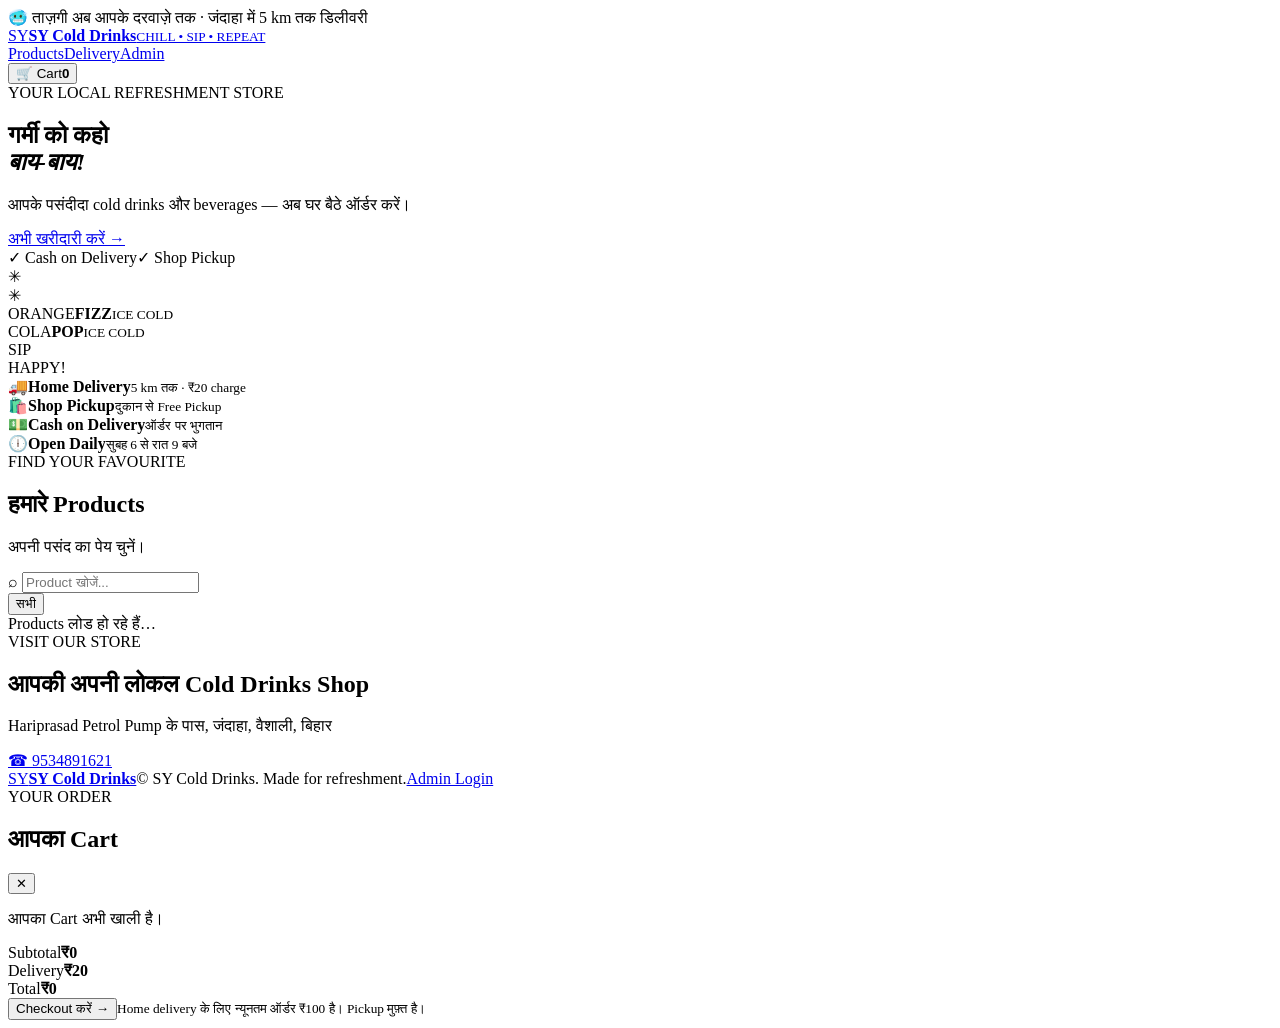
==== index.html @ c87bc07b "Create responsive SY Cold Drinks storefront" ====
<!doctype html>
<html lang="hi">
<head>
  <meta charset="utf-8">
  <meta name="viewport" content="width=device-width,initial-scale=1">
  <meta name="theme-color" content="#071a35">
  <meta name="description" content="SY Cold Drinks - ठंडे पेय अब आपके घर तक">
  <title>SY Cold Drinks | Cold Drinks & Beverages</title>
  <link rel="stylesheet" href="styles.css">
</head>
<body>
  <div class="topline">🥶 ताज़गी अब आपके दरवाज़े तक · जंदाहा में 5 km तक डिलीवरी</div>
  <header class="site-header">
    <a class="brand" href="./"><span class="brand-mark">SY</span><span><b id="storeName">SY Cold Drinks</b><small>CHILL • SIP • REPEAT</small></span></a>
    <nav><a href="#products">Products</a><a href="#delivery">Delivery</a><a href="admin.html">Admin</a></nav>
    <button class="cart-pill" id="openCart" aria-label="Open cart">🛒 <span>Cart</span><b id="cartCount">0</b></button>
  </header>
  <main>
    <section class="hero">
      <div class="hero-copy">
        <span class="eyebrow">YOUR LOCAL REFRESHMENT STORE</span>
        <h1>गर्मी को कहो<br><em>बाय-बाय!</em></h1>
        <p>आपके पसंदीदा cold drinks और beverages — अब घर बैठे ऑर्डर करें।</p>
        <a class="primary-btn" href="#products">अभी खरीदारी करें <span>→</span></a>
        <div class="hero-notes"><span>✓ Cash on Delivery</span><span>✓ Shop Pickup</span></div>
      </div>
      <div class="hero-art" aria-label="Cold drinks illustration">
        <div class="sun-orb"></div><div class="ice ice-one">✳</div><div class="ice ice-two">✳</div>
        <div class="can can-orange"><span>ORANGE</span><b>FIZZ</b><small>ICE COLD</small></div>
        <div class="can can-blue"><span>COLA</span><b>POP</b><small>ICE COLD</small></div>
        <div class="splash">SIP<br>HAPPY!</div>
      </div>
    </section>
    <section class="benefits" id="delivery">
      <div><span>🚚</span><b>Home Delivery</b><small>5 km तक · ₹20 charge</small></div>
      <div><span>🛍️</span><b>Shop Pickup</b><small>दुकान से Free Pickup</small></div>
      <div><span>💵</span><b>Cash on Delivery</b><small>ऑर्डर पर भुगतान</small></div>
      <div><span>🕕</span><b>Open Daily</b><small>सुबह 6 से रात 9 बजे</small></div>
    </section>
    <section class="catalog section-wrap" id="products">
      <div class="section-heading"><div><span class="eyebrow">FIND YOUR FAVOURITE</span><h2>हमारे Products</h2><p>अपनी पसंद का पेय चुनें।</p></div><label class="searchbox">⌕ <input id="searchInput" type="search" placeholder="Product खोजें..."></label></div>
      <div class="category-row" id="categories"><button class="category active" data-category="all">सभी</button></div>
      <div class="product-grid" id="productGrid"><div class="loading-card">Products लोड हो रहे हैं…</div></div>
    </section>
    <section class="address-strip"><div><span class="eyebrow">VISIT OUR STORE</span><h2>आपकी अपनी लोकल Cold Drinks Shop</h2><p id="storeAddress">Hariprasad Petrol Pump के पास, जंदाहा, वैशाली, बिहार</p></div><a class="outline-btn" id="callStore" href="tel:9534891621">☎ 9534891621</a></section>
  </main>
  <footer><a class="brand footer-brand" href="./"><span class="brand-mark">SY</span><b>SY Cold Drinks</b></a><span>© <span id="year"></span> SY Cold Drinks. Made for refreshment.</span><a href="admin.html">Admin Login</a></footer>
  <div class="drawer-backdrop" id="drawerBackdrop"></div>
  <aside class="cart-drawer" id="cartDrawer" aria-label="Shopping cart">
    <div class="drawer-head"><div><span class="eyebrow">YOUR ORDER</span><h2>आपका Cart</h2></div><button class="icon-btn" id="closeCart" aria-label="Close">✕</button></div>
    <div class="cart-items" id="cartItems"><p class="empty-cart">आपका Cart अभी खाली है।</p></div>
    <div class="cart-summary"><div><span>Subtotal</span><b id="cartSubtotal">₹0</b></div><div><span>Delivery</span><b id="cartDelivery">₹20</b></div><div class="total-line"><span>Total</span><b id="cartTotal">₹0</b></div><button class="primary-btn full-btn" id="checkoutBtn">Checkout करें →</button><small>Home delivery के लिए न्यूनतम ऑर्डर ₹100 है। Pickup मुफ़्त है।</small></div>
  </aside>
  <dialog id="checkoutDialog" class="checkout-dialog">
    <form id="checkoutForm">
      <div class="drawer-head"><div><span class="eyebrow">ALMOST THERE</span><h2>Checkout</h2></div><button type="button" class="icon-btn" id="closeCheckout">✕</button></div>
      <label>आपका नाम<input name="name" required maxlength="80" placeholder="पूरा नाम"></label>
      <label>मोबाइल नंबर<input name="phone" required inputmode="numeric" pattern="[6-9][0-9]{9}" placeholder="10 अंकों का मोबाइल नंबर"></label>
      <label>Order Type<select name="order_type" id="orderType"><option value="delivery">Home Delivery</option><option value="pickup">Shop Pickup (Free)</option></select></label>
      <label id="addressField">पूरा पता<textarea name="address" rows="2" placeholder="गाँव, मोहल्ला, घर का पता"></textarea></label>
      <label>Landmark (वैकल्पिक)<input name="landmark" placeholder="नज़दीकी पहचान"></label>
      <label>Notes (वैकल्पिक)<textarea name="notes" rows="2" placeholder="कोई निर्देश"></textarea></label>
      <div class="payment-note">भुगतान: <b>Cash on Delivery / Pickup पर Cash</b></div>
      <button class="primary-btn full-btn" type="submit">ऑर्डर भेजें →</button>
      <p class="form-message" id="checkoutMessage" role="status"></p>
    </form>
  </dialog>
  <script src="app.js"></script>
</body>
</html>
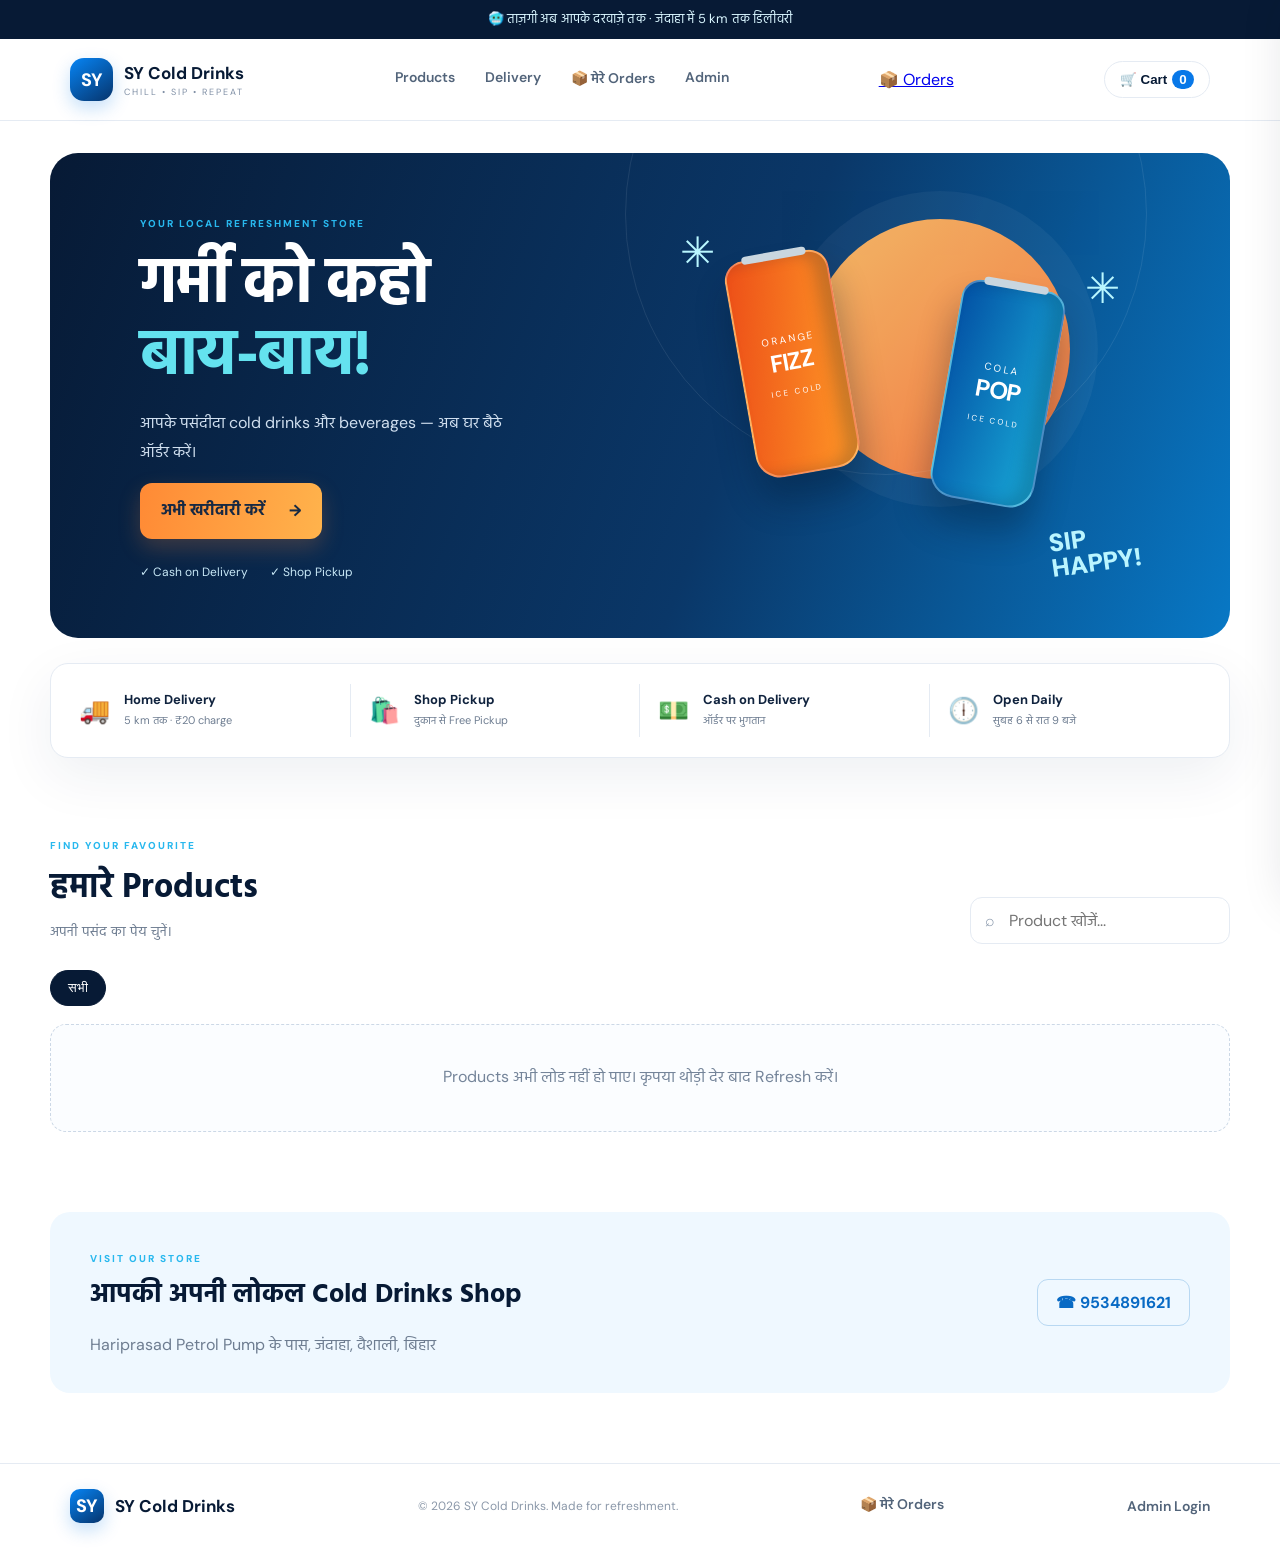
==== commit 4258b399: "Add customer order history link" ====
--- a/index.html
+++ b/index.html
@@ -1,70 +1,72 @@
-<!doctype html>
-<html lang="hi">
-<head>
-  <meta charset="utf-8">
-  <meta name="viewport" content="width=device-width,initial-scale=1">
-  <meta name="theme-color" content="#071a35">
-  <meta name="description" content="SY Cold Drinks - ठंडे पेय अब आपके घर तक">
-  <title>SY Cold Drinks | Cold Drinks & Beverages</title>
-  <link rel="stylesheet" href="styles.css">
-</head>
-<body>
-  <div class="topline">🥶 ताज़गी अब आपके दरवाज़े तक · जंदाहा में 5 km तक डिलीवरी</div>
-  <header class="site-header">
-    <a class="brand" href="./"><span class="brand-mark">SY</span><span><b id="storeName">SY Cold Drinks</b><small>CHILL • SIP • REPEAT</small></span></a>
-    <nav><a href="#products">Products</a><a href="#delivery">Delivery</a><a href="admin.html">Admin</a></nav>
-    <button class="cart-pill" id="openCart" aria-label="Open cart">🛒 <span>Cart</span><b id="cartCount">0</b></button>
-  </header>
-  <main>
-    <section class="hero">
-      <div class="hero-copy">
-        <span class="eyebrow">YOUR LOCAL REFRESHMENT STORE</span>
-        <h1>गर्मी को कहो<br><em>बाय-बाय!</em></h1>
-        <p>आपके पसंदीदा cold drinks और beverages — अब घर बैठे ऑर्डर करें।</p>
-        <a class="primary-btn" href="#products">अभी खरीदारी करें <span>→</span></a>
-        <div class="hero-notes"><span>✓ Cash on Delivery</span><span>✓ Shop Pickup</span></div>
-      </div>
-      <div class="hero-art" aria-label="Cold drinks illustration">
-        <div class="sun-orb"></div><div class="ice ice-one">✳</div><div class="ice ice-two">✳</div>
-        <div class="can can-orange"><span>ORANGE</span><b>FIZZ</b><small>ICE COLD</small></div>
-        <div class="can can-blue"><span>COLA</span><b>POP</b><small>ICE COLD</small></div>
-        <div class="splash">SIP<br>HAPPY!</div>
-      </div>
-    </section>
-    <section class="benefits" id="delivery">
-      <div><span>🚚</span><b>Home Delivery</b><small>5 km तक · ₹20 charge</small></div>
-      <div><span>🛍️</span><b>Shop Pickup</b><small>दुकान से Free Pickup</small></div>
-      <div><span>💵</span><b>Cash on Delivery</b><small>ऑर्डर पर भुगतान</small></div>
-      <div><span>🕕</span><b>Open Daily</b><small>सुबह 6 से रात 9 बजे</small></div>
-    </section>
-    <section class="catalog section-wrap" id="products">
-      <div class="section-heading"><div><span class="eyebrow">FIND YOUR FAVOURITE</span><h2>हमारे Products</h2><p>अपनी पसंद का पेय चुनें।</p></div><label class="searchbox">⌕ <input id="searchInput" type="search" placeholder="Product खोजें..."></label></div>
-      <div class="category-row" id="categories"><button class="category active" data-category="all">सभी</button></div>
-      <div class="product-grid" id="productGrid"><div class="loading-card">Products लोड हो रहे हैं…</div></div>
-    </section>
-    <section class="address-strip"><div><span class="eyebrow">VISIT OUR STORE</span><h2>आपकी अपनी लोकल Cold Drinks Shop</h2><p id="storeAddress">Hariprasad Petrol Pump के पास, जंदाहा, वैशाली, बिहार</p></div><a class="outline-btn" id="callStore" href="tel:9534891621">☎ 9534891621</a></section>
-  </main>
-  <footer><a class="brand footer-brand" href="./"><span class="brand-mark">SY</span><b>SY Cold Drinks</b></a><span>© <span id="year"></span> SY Cold Drinks. Made for refreshment.</span><a href="admin.html">Admin Login</a></footer>
-  <div class="drawer-backdrop" id="drawerBackdrop"></div>
-  <aside class="cart-drawer" id="cartDrawer" aria-label="Shopping cart">
-    <div class="drawer-head"><div><span class="eyebrow">YOUR ORDER</span><h2>आपका Cart</h2></div><button class="icon-btn" id="closeCart" aria-label="Close">✕</button></div>
-    <div class="cart-items" id="cartItems"><p class="empty-cart">आपका Cart अभी खाली है।</p></div>
-    <div class="cart-summary"><div><span>Subtotal</span><b id="cartSubtotal">₹0</b></div><div><span>Delivery</span><b id="cartDelivery">₹20</b></div><div class="total-line"><span>Total</span><b id="cartTotal">₹0</b></div><button class="primary-btn full-btn" id="checkoutBtn">Checkout करें →</button><small>Home delivery के लिए न्यूनतम ऑर्डर ₹100 है। Pickup मुफ़्त है।</small></div>
-  </aside>
-  <dialog id="checkoutDialog" class="checkout-dialog">
-    <form id="checkoutForm">
-      <div class="drawer-head"><div><span class="eyebrow">ALMOST THERE</span><h2>Checkout</h2></div><button type="button" class="icon-btn" id="closeCheckout">✕</button></div>
-      <label>आपका नाम<input name="name" required maxlength="80" placeholder="पूरा नाम"></label>
-      <label>मोबाइल नंबर<input name="phone" required inputmode="numeric" pattern="[6-9][0-9]{9}" placeholder="10 अंकों का मोबाइल नंबर"></label>
-      <label>Order Type<select name="order_type" id="orderType"><option value="delivery">Home Delivery</option><option value="pickup">Shop Pickup (Free)</option></select></label>
-      <label id="addressField">पूरा पता<textarea name="address" rows="2" placeholder="गाँव, मोहल्ला, घर का पता"></textarea></label>
-      <label>Landmark (वैकल्पिक)<input name="landmark" placeholder="नज़दीकी पहचान"></label>
-      <label>Notes (वैकल्पिक)<textarea name="notes" rows="2" placeholder="कोई निर्देश"></textarea></label>
-      <div class="payment-note">भुगतान: <b>Cash on Delivery / Pickup पर Cash</b></div>
-      <button class="primary-btn full-btn" type="submit">ऑर्डर भेजें →</button>
-      <p class="form-message" id="checkoutMessage" role="status"></p>
-    </form>
-  </dialog>
-  <script src="app.js"></script>
-</body>
-</html>+<!doctype html>
+<html lang="hi">
+<head>
+  <meta charset="utf-8">
+  <meta name="viewport" content="width=device-width,initial-scale=1">
+  <meta name="theme-color" content="#071a35">
+  <meta name="description" content="SY Cold Drinks - ठंडे पेय अब आपके घर तक">
+  <title>SY Cold Drinks | Cold Drinks & Beverages</title>
+  <link rel="stylesheet" href="styles.css">
+</head>
+<body>
+  <div class="topline">🥶 ताज़गी अब आपके दरवाज़े तक · जंदाहा में 5 km तक डिलीवरी</div>
+  <header class="site-header">
+    <a class="brand" href="./"><span class="brand-mark">SY</span><span><b id="storeName">SY Cold Drinks</b><small>CHILL • SIP • REPEAT</small></span></a>
+    <nav><a href="#products">Products</a><a href="#delivery">Delivery</a><a href="orders.html">📦 मेरे Orders</a><a href="admin.html">Admin</a></nav>
+    <a class="orders-link" href="orders.html">📦 Orders</a>
+    <button class="cart-pill" id="openCart" aria-label="Open cart">🛒 <span>Cart</span><b id="cartCount">0</b></button>
+  </header>
+  <main>
+    <section class="hero">
+      <div class="hero-copy">
+        <span class="eyebrow">YOUR LOCAL REFRESHMENT STORE</span>
+        <h1>गर्मी को कहो<br><em>बाय-बाय!</em></h1>
+        <p>आपके पसंदीदा cold drinks और beverages — अब घर बैठे ऑर्डर करें।</p>
+        <a class="primary-btn" href="#products">अभी खरीदारी करें <span>→</span></a>
+        <div class="hero-notes"><span>✓ Cash on Delivery</span><span>✓ Shop Pickup</span></div>
+      </div>
+      <div class="hero-art" aria-label="Cold drinks illustration">
+        <div class="sun-orb"></div><div class="ice ice-one">✳</div><div class="ice ice-two">✳</div>
+        <div class="can can-orange"><span>ORANGE</span><b>FIZZ</b><small>ICE COLD</small></div>
+        <div class="can can-blue"><span>COLA</span><b>POP</b><small>ICE COLD</small></div>
+        <div class="splash">SIP<br>HAPPY!</div>
+      </div>
+    </section>
+    <section class="benefits" id="delivery">
+      <div><span>🚚</span><b>Home Delivery</b><small>5 km तक · ₹20 charge</small></div>
+      <div><span>🛍️</span><b>Shop Pickup</b><small>दुकान से Free Pickup</small></div>
+      <div><span>💵</span><b>Cash on Delivery</b><small>ऑर्डर पर भुगतान</small></div>
+      <div><span>🕕</span><b>Open Daily</b><small>सुबह 6 से रात 9 बजे</small></div>
+    </section>
+    <section class="catalog section-wrap" id="products">
+      <div class="section-heading"><div><span class="eyebrow">FIND YOUR FAVOURITE</span><h2>हमारे Products</h2><p>अपनी पसंद का पेय चुनें।</p></div><label class="searchbox">⌕ <input id="searchInput" type="search" placeholder="Product खोजें..."></label></div>
+      <div class="category-row" id="categories"><button class="category active" data-category="all">सभी</button></div>
+      <div class="product-grid" id="productGrid"><div class="loading-card">Products लोड हो रहे हैं…</div></div>
+    </section>
+    <section class="address-strip"><div><span class="eyebrow">VISIT OUR STORE</span><h2>आपकी अपनी लोकल Cold Drinks Shop</h2><p id="storeAddress">Hariprasad Petrol Pump के पास, जंदाहा, वैशाली, बिहार</p></div><a class="outline-btn" id="callStore" href="tel:9534891621">☎ 9534891621</a></section>
+  </main>
+  <footer><a class="brand footer-brand" href="./"><span class="brand-mark">SY</span><b>SY Cold Drinks</b></a><span>© <span id="year"></span> SY Cold Drinks. Made for refreshment.</span><a href="orders.html">📦 मेरे Orders</a><a href="admin.html">Admin Login</a></footer>
+  <div class="drawer-backdrop" id="drawerBackdrop"></div>
+  <aside class="cart-drawer" id="cartDrawer" aria-label="Shopping cart">
+    <div class="drawer-head"><div><span class="eyebrow">YOUR ORDER</span><h2>आपका Cart</h2></div><button class="icon-btn" id="closeCart" aria-label="Close">✕</button></div>
+    <div class="cart-items" id="cartItems"><p class="empty-cart">आपका Cart अभी खाली है।</p></div>
+    <div class="cart-summary"><div><span>Subtotal</span><b id="cartSubtotal">₹0</b></div><div><span>Delivery</span><b id="cartDelivery">₹20</b></div><div class="total-line"><span>Total</span><b id="cartTotal">₹0</b></div><button class="primary-btn full-btn" id="checkoutBtn">Checkout करें →</button><small>Home delivery के लिए न्यूनतम ऑर्डर ₹100 है। Pickup मुफ़्त है।</small></div>
+  </aside>
+  <dialog id="checkoutDialog" class="checkout-dialog">
+    <form id="checkoutForm">
+      <div class="drawer-head"><div><span class="eyebrow">ALMOST THERE</span><h2>Checkout</h2></div><button type="button" class="icon-btn" id="closeCheckout">✕</button></div>
+      <label>आपका नाम<input name="name" required maxlength="80" placeholder="पूरा नाम"></label>
+      <label>मोबाइल नंबर<input name="phone" required inputmode="numeric" pattern="[6-9][0-9]{9}" placeholder="10 अंकों का मोबाइल नंबर"></label>
+      <label>Order Type<select name="order_type" id="orderType"><option value="delivery">Home Delivery</option><option value="pickup">Shop Pickup (Free)</option></select></label>
+      <label id="addressField">पूरा पता<textarea name="address" rows="2" placeholder="गाँव, मोहल्ला, घर का पता"></textarea></label>
+      <label>Landmark (वैकल्पिक)<input name="landmark" placeholder="नज़दीकी पहचान"></label>
+      <label>Notes (वैकल्पिक)<textarea name="notes" rows="2" placeholder="कोई निर्देश"></textarea></label>
+      <div class="payment-note">भुगतान: <b>Cash on Delivery / Pickup पर Cash</b></div>
+      <button class="primary-btn full-btn" type="submit">ऑर्डर भेजें →</button>
+      <p class="form-message" id="checkoutMessage" role="status"></p>
+    </form>
+  </dialog>
+  <script src="app.js"></script>
+</body>
+</html>
+
--- a/styles.css
+++ b/styles.css
@@ -0,0 +1,3 @@
+@import url('https://fonts.googleapis.com/css2?family=DM+Sans:wght@400;500;600;700;800&family=Hind:wght@400;500;600;700&display=swap');
+:root{--navy:#071a35;--blue:#0878e8;--cyan:#55d5e8;--orange:#ff8a35;--ink:#10233e;--muted:#6e7d91;--paper:#f5f8fc;--line:#e5ebf3;--white:#fff;--shadow:0 18px 55px #0b2a5012}
+*{box-sizing:border-box}html{scroll-behavior:smooth}body{margin:0;background:#fff;color:var(--ink);font-family:'DM Sans','Hind',sans-serif}.topline{background:var(--navy);color:#d9f6ff;text-align:center;padding:9px 15px;font-size:13px;letter-spacing:.2px}.site-header{height:82px;display:flex;align-items:center;justify-content:space-between;padding:0 max(calc((100% - 1180px)/2),5.5%);border-bottom:1px solid var(--line);gap:24px}.brand{display:flex;align-items:center;gap:11px;color:var(--navy);text-decoration:none}.brand-mark{height:43px;width:43px;border-radius:14px;background:linear-gradient(145deg,#0785f5,#06346c);color:white;display:grid;place-items:center;font-weight:800;font-size:18px;box-shadow:0 7px 18px #0878e83d}.brand b{display:block;font-size:17px}.brand small{display:block;color:#8090a6;font-size:9px;letter-spacing:2px;margin-top:2px}.site-header nav{display:flex;gap:30px}.site-header nav a,footer>a{color:#52647a;text-decoration:none;font-size:14px;font-weight:600}.site-header nav a:hover,footer a:hover{color:var(--blue)}button,a{ -webkit-tap-highlight-color:transparent}.cart-pill{border:1px solid var(--line);background:#fff;border-radius:30px;padding:10px 15px;font-weight:700;color:var(--navy);cursor:pointer}.cart-pill b{background:var(--blue);color:#fff;border-radius:20px;padding:2px 7px;margin-left:5px}.hero{max-width:1180px;margin:32px auto 25px;min-height:405px;border-radius:28px;background:linear-gradient(110deg,#071a35 0%,#0a3768 58%,#0878c5 100%);color:#fff;display:grid;grid-template-columns:1fr 1fr;overflow:hidden;position:relative;padding:58px 7%}.hero:after{content:"";position:absolute;width:520px;height:520px;border:1px solid #ffffff16;border-radius:50%;right:7%;top:-200px}.hero-copy{position:relative;z-index:2}.eyebrow{font-size:10px;font-weight:800;letter-spacing:2px;color:#28b8ee}.hero h1{font-family:'Hind',sans-serif;font-size:clamp(42px,5vw,66px);line-height:1.12;margin:18px 0 12px;letter-spacing:-1.5px}.hero h1 em{font-style:normal;color:#64e2ef}.hero-copy p{color:#d0dfef;font-size:16px;max-width:390px;line-height:1.8}.primary-btn{display:inline-flex;align-items:center;justify-content:center;gap:24px;border:0;border-radius:12px;background:linear-gradient(100deg,#ff8a35,#ffb34c);color:#172943;font-weight:800;text-decoration:none;padding:15px 21px;cursor:pointer;box-shadow:0 9px 22px #ff8a3538}.primary-btn:hover{filter:brightness(1.04);transform:translateY(-1px)}.hero-notes{display:flex;gap:22px;margin-top:25px;color:#c9e9f7;font-size:12px}.hero-art{position:relative;min-height:280px;display:flex;align-items:center;justify-content:center}.sun-orb{position:absolute;width:260px;height:260px;border-radius:50%;background:linear-gradient(140deg,#ffbe66,#ff783d);opacity:.95;right:14%;top:8px;box-shadow:0 0 0 28px #ffffff0c}.can{position:absolute;width:105px;height:220px;border-radius:20px 20px 25px 25px;box-shadow:inset -12px 0 15px #00152b35,0 25px 35px #00152b55;display:flex;flex-direction:column;align-items:center;justify-content:center;color:#fff;border:2px solid #ffffff45;transform:rotate(-10deg);z-index:2}.can:before{content:"";position:absolute;top:-6px;width:65px;height:8px;background:#c9d6df;border-radius:6px}.can span{font-size:10px;letter-spacing:2px}.can b{font-size:24px;letter-spacing:-1px}.can small{font-size:8px;letter-spacing:2px;margin-top:10px}.can-orange{background:linear-gradient(100deg,#ed4f18,#ff9a27);left:20%;top:43px}.can-blue{background:linear-gradient(100deg,#0352a5,#18a9d7);right:18%;top:73px;transform:rotate(10deg)}.splash{position:absolute;right:0;bottom:5px;font-weight:900;font-size:25px;line-height:1;color:#baf5ff;transform:rotate(-8deg);z-index:3}.ice{position:absolute;color:#b9f7ff;font-size:42px;z-index:3}.ice-one{left:8%;top:14px}.ice-two{right:4%;top:50px}.benefits{max-width:1180px;margin:0 auto 75px;display:grid;grid-template-columns:repeat(4,1fr);border:1px solid var(--line);border-radius:18px;box-shadow:var(--shadow);background:#fff;padding:20px 10px}.benefits>div{display:grid;grid-template-columns:45px 1fr;grid-template-rows:auto auto;align-items:center;padding:7px 18px;border-right:1px solid var(--line)}.benefits>div:last-child{border:0}.benefits span{grid-row:1/3;font-size:25px}.benefits b{font-size:13px}.benefits small{font-size:11px;color:var(--muted);margin-top:4px}.section-wrap{max-width:1180px;margin:0 auto 80px}.section-heading{display:flex;align-items:end;justify-content:space-between;margin-bottom:24px}.section-heading h2,.address-strip h2{font-family:'Hind',sans-serif;font-size:34px;margin:7px 0 0;color:var(--navy)}.section-heading p{margin:5px 0 0;color:var(--muted);font-size:14px}.searchbox{border:1px solid var(--line);border-radius:12px;padding:11px 14px;color:#8796aa;min-width:260px}.searchbox input{border:0;outline:0;font:inherit;margin-left:8px;width:82%}.category-row{display:flex;gap:9px;overflow:auto;padding:2px 0 18px}.category{white-space:nowrap;border:1px solid var(--line);background:#fff;border-radius:30px;padding:9px 17px;color:#5e6e82;cursor:pointer}.category.active{background:var(--navy);border-color:var(--navy);color:#fff}.product-grid{display:grid;grid-template-columns:repeat(4,1fr);gap:18px}.product-card{border:1px solid var(--line);border-radius:17px;overflow:hidden;background:#fff;transition:.2s;box-shadow:0 4px 18px #0b2a5008}.product-card:hover{transform:translateY(-4px);box-shadow:var(--shadow)}.product-image{height:190px;background:linear-gradient(145deg,#e8f7ff,#f7f9fc);display:grid;place-items:center;position:relative}.product-image img{width:100%;height:100%;object-fit:contain;padding:15px}.product-placeholder{font-size:58px;filter:drop-shadow(0 12px 9px #18375a20)}.product-info{padding:15px}.product-info h3{font-size:15px;margin:0 0 5px}.product-info p{font-size:12px;color:var(--muted);margin:0 0 13px}.price-line{display:flex;align-items:center;gap:8px;margin-bottom:13px}.price-line b{font-size:18px;color:var(--navy)}.price-line del{font-size:12px;color:#9ba7b6}.add-btn{width:100%;border:0;border-radius:9px;padding:11px;background:#eaf5ff;color:#0874d9;font-weight:800;cursor:pointer}.add-btn:hover{background:#d8edff}.loading-card,.empty-products{grid-column:1/-1;padding:40px;text-align:center;border:1px dashed #ccd8e6;border-radius:16px;color:#75859a;background:#fbfdff}.address-strip{max-width:1180px;margin:0 auto 70px;padding:34px 40px;border-radius:20px;background:#eff8ff;display:flex;justify-content:space-between;align-items:center}.address-strip h2{font-size:27px}.address-strip p{color:var(--muted);margin-bottom:0}.outline-btn{border:1px solid #b8d8f2;border-radius:11px;padding:12px 18px;color:#086ac4;text-decoration:none;font-weight:700;white-space:nowrap}footer{border-top:1px solid var(--line);padding:25px max(calc((100% - 1180px)/2),5.5%);display:flex;align-items:center;justify-content:space-between;color:#8b98a9;font-size:12px}.footer-brand .brand-mark{width:34px;height:34px;border-radius:10px}.drawer-backdrop{position:fixed;inset:0;background:#06172b80;z-index:20;opacity:0;visibility:hidden;transition:.2s}.drawer-backdrop.open{opacity:1;visibility:visible}.cart-drawer{position:fixed;z-index:21;right:0;top:0;height:100dvh;width:min(430px,100%);background:#fff;transform:translateX(105%);transition:.25s;display:flex;flex-direction:column;padding:25px;box-shadow:-15px 0 45px #06172b20}.cart-drawer.open{transform:translateX(0)}.drawer-head{display:flex;align-items:center;justify-content:space-between;border-bottom:1px solid var(--line);padding-bottom:16px}.drawer-head h2{margin:4px 0 0;font-size:25px}.icon-btn{border:1px solid var(--line);background:#fff;border-radius:50%;width:38px;height:38px;cursor:pointer}.cart-items{flex:1;overflow:auto;padding:15px 0}.empty-cart{text-align:center;color:var(--muted);padding:45px 0}.cart-item{display:grid;grid-template-columns:1fr auto;gap:10px;padding:13px 0;border-bottom:1px solid var(--line)}.cart-item b{font-size:14px}.cart-item small{display:block;color:var(--muted);margin-top:5px}.qty-control{display:flex;align-items:center;gap:10px}.qty-control button{border:1px solid var(--line);background:#f6f9fc;border-radius:7px;width:27px;height:27px;cursor:pointer}.cart-summary{border-top:1px solid var(--line);padding-top:17px}.cart-summary>div{display:flex;justify-content:space-between;margin:9px 0;color:#65758a;font-size:14px}.cart-summary .total-line{font-size:18px;color:var(--navy);font-weight:800;border-top:1px dashed var(--line);padding-top:13px}.full-btn{width:100%;margin-top:13px}.cart-summary>small{display:block;color:#8794a5;font-size:11px;line-height:1.6;margin-top:12px}.checkout-dialog{border:0;border-radius:18px;width:min(500px,calc(100% - 24px));padding:24px;box-shadow:0 25px 80px #06172b45}.checkout-dialog::backdrop{background:#06172b88}.checkout-dialog form>label{display:block;font-size:13px;font-weight:700;margin:14px 0;color:#34465d}.checkout-dialog input,.checkout-dialog textarea,.checkout-dialog select{display:block;width:100%;margin-top:6px;border:1px solid #dce5ef;border-radius:9px;padding:11px;font:inherit;font-weight:400;outline-color:#1687ed}.payment-note{padding:12px;background:#f0f8ff;border-radius:9px;font-size:13px}.form-message{font-size:13px;color:#b64b27}.admin-body{background:var(--paper);min-height:100vh}.admin-wrap{max-width:1100px;margin:55px auto;padding:0 20px}.admin-card{max-width:440px;margin:80px auto;background:white;border:1px solid var(--line);border-radius:18px;padding:30px;box-shadow:var(--shadow)}.admin-card h1{margin:0 0 8px}.admin-card p{color:var(--muted);font-size:14px}.admin-card label,.admin-toolbar label{display:block;font-size:13px;font-weight:700;margin:15px 0}.admin-card input,.admin-toolbar input,.admin-toolbar select{width:100%;padding:11px;border:1px solid var(--line);border-radius:9px;margin-top:6px;font:inherit}.admin-panel{background:#fff;border:1px solid var(--line);border-radius:17px;padding:24px;margin:20px 0}.admin-toolbar{display:grid;grid-template-columns:repeat(4,1fr);gap:12px}.admin-toolbar button{align-self:end}.admin-table{width:100%;border-collapse:collapse;font-size:13px}.admin-table th,.admin-table td{text-align:left;padding:12px;border-bottom:1px solid var(--line)}.admin-table button{margin-right:5px;border:1px solid var(--line);background:white;border-radius:7px;padding:6px 9px;cursor:pointer}.danger{color:#c0392b}.admin-top{display:flex;justify-content:space-between;align-items:center}.hidden{display:none!important}@media(max-width:900px){.hero,.benefits,.section-wrap,.address-strip{margin-left:20px;margin-right:20px}.hero{padding:42px 5%;grid-template-columns:1fr 1fr}.benefits{grid-template-columns:repeat(2,1fr)}.benefits>div:nth-child(2){border-right:0}.benefits>div:nth-child(-n+2){border-bottom:1px solid var(--line)}.product-grid{grid-template-columns:repeat(3,1fr)}}@media(max-width:620px){.topline{font-size:11px}.site-header{height:68px;padding:0 16px}.site-header nav{display:none}.brand b{font-size:15px}.hero{margin:16px 12px 22px;display:block;padding:32px 25px 15px;min-height:570px}.hero h1{font-size:49px}.hero-art{height:260px;margin-top:8px}.can-orange{left:22%;top:18px}.can-blue{right:20%;top:44px}.sun-orb{right:18%;top:0;width:220px;height:220px}.benefits{margin:0 12px 55px;padding:10px 3px}.benefits>div{padding:12px 8px;grid-template-columns:34px 1fr}.benefits b{font-size:11px}.benefits small{font-size:10px}.benefits span{font-size:20px}.section-wrap{margin:0 14px 55px}.section-heading{display:block}.searchbox{display:block;margin-top:18px}.product-grid{grid-template-columns:repeat(2,minmax(0,1fr));gap:10px}.product-image{height:145px}.product-placeholder{font-size:45px}.product-info{padding:11px}.product-info h3{font-size:13px}.price-line b{font-size:16px}.address-strip{margin:0 12px 45px;padding:24px;display:block}.address-strip h2{font-size:23px}.outline-btn{display:inline-block;margin-top:18px}footer{padding:22px 15px;gap:10px;flex-wrap:wrap}footer>span{order:3;width:100%}.admin-toolbar{grid-template-columns:1fr 1fr}.admin-table{display:block;overflow:auto}}
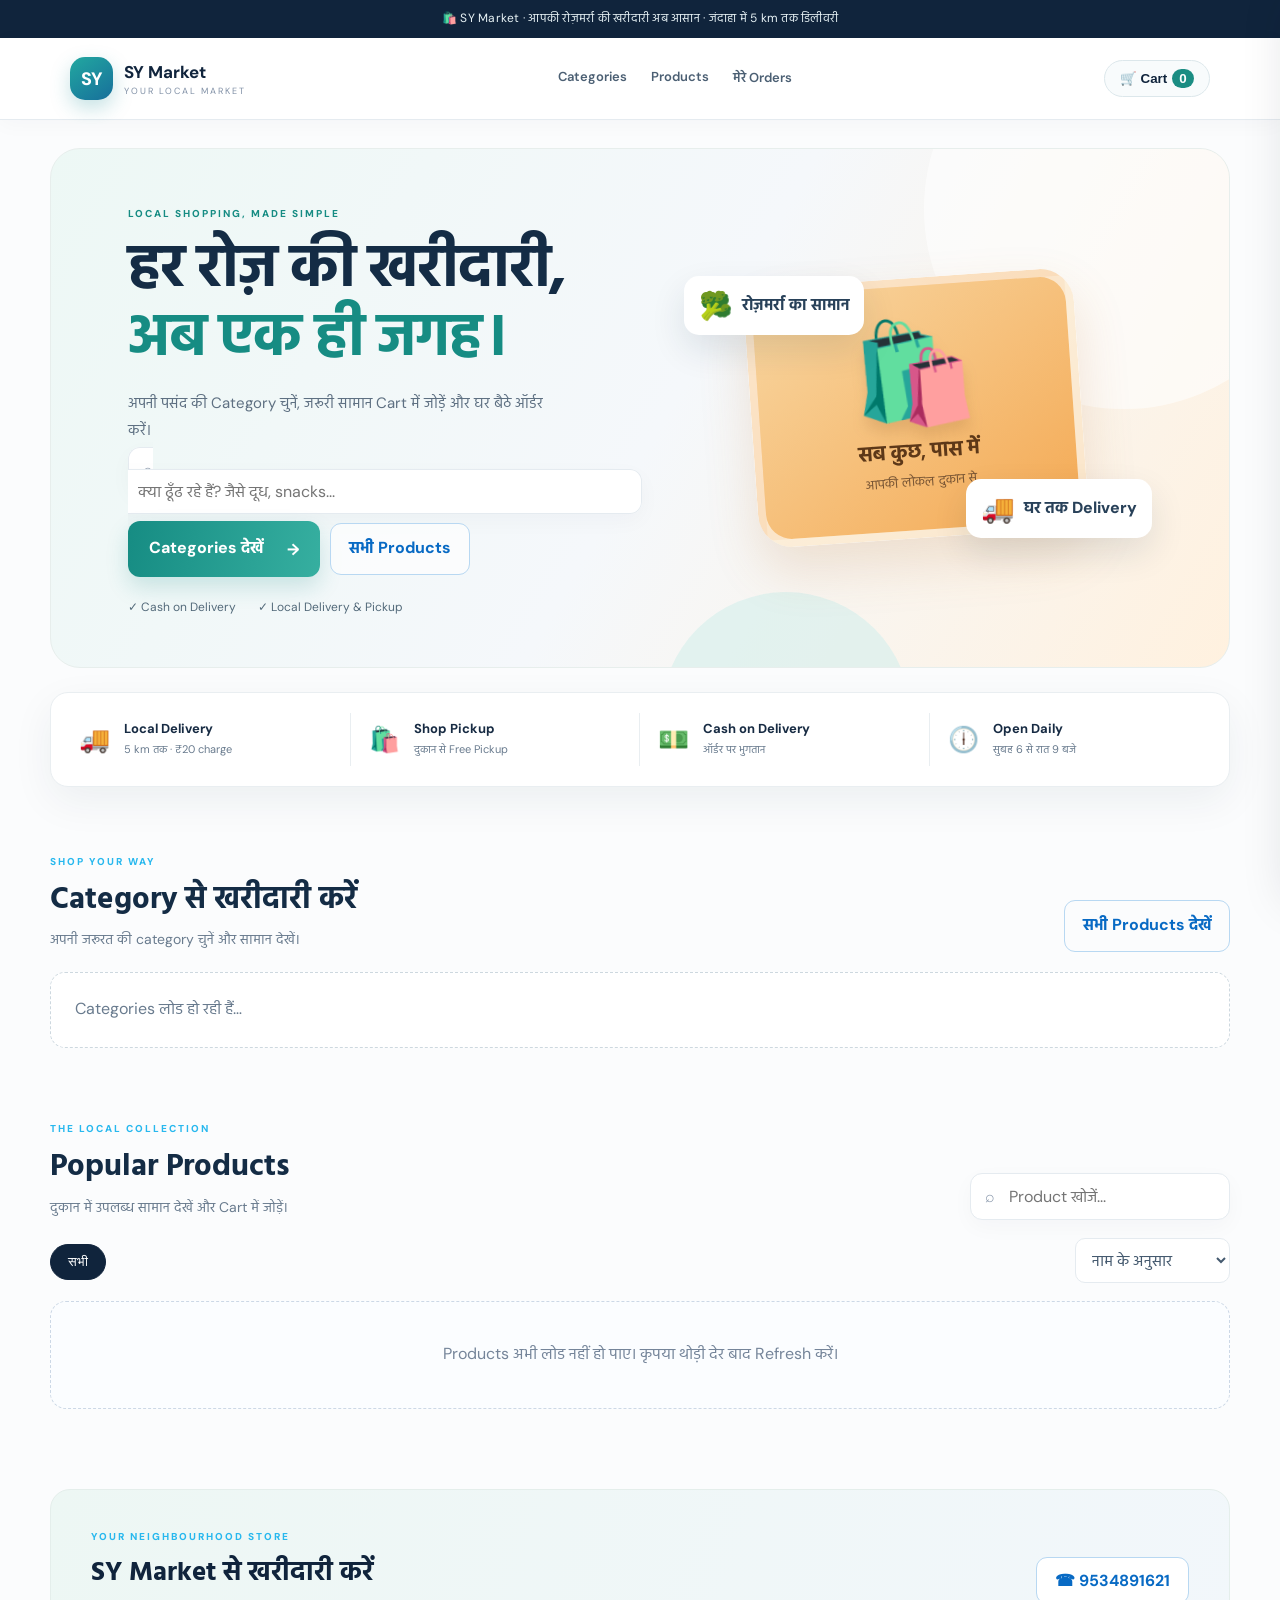
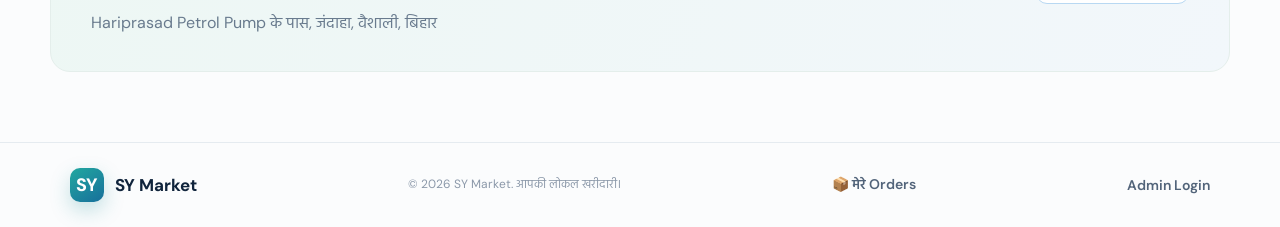
==== commit b3974ade: "Rebrand storefront as SY Market" ====
--- a/index.html
+++ b/index.html
@@ -4,48 +4,52 @@
   <meta charset="utf-8">
   <meta name="viewport" content="width=device-width,initial-scale=1">
   <meta name="theme-color" content="#071a35">
-  <meta name="description" content="SY Cold Drinks - ठंडे पेय अब आपके घर तक">
-  <title>SY Cold Drinks | Cold Drinks & Beverages</title>
+  <meta name="description" content="SY Market - रोज़मर्रा की खरीदारी, अब आपके घर तक">
+  <title>SY Market | Online Shopping</title>
   <link rel="stylesheet" href="styles.css">
 </head>
 <body>
-  <div class="topline">🥶 ताज़गी अब आपके दरवाज़े तक · जंदाहा में 5 km तक डिलीवरी</div>
+  <div class="topline">🛍️ SY Market · आपकी रोज़मर्रा की खरीदारी अब आसान · जंदाहा में 5 km तक डिलीवरी</div>
   <header class="site-header">
-    <a class="brand" href="./"><span class="brand-mark">SY</span><span><b id="storeName">SY Cold Drinks</b><small>CHILL • SIP • REPEAT</small></span></a>
-    <nav><a href="#products">Products</a><a href="#delivery">Delivery</a><a href="orders.html">📦 मेरे Orders</a><a href="admin.html">Admin</a></nav>
+    <a class="brand" href="./"><span class="brand-mark">SY</span><span><b id="storeName">SY Market</b><small>YOUR LOCAL MARKET</small></span></a>
+    <nav><a href="#browse-categories">Categories</a><a href="#products">Products</a><a href="orders.html">मेरे Orders</a></nav>
     <a class="orders-link" href="orders.html">📦 Orders</a>
     <button class="cart-pill" id="openCart" aria-label="Open cart">🛒 <span>Cart</span><b id="cartCount">0</b></button>
   </header>
   <main>
-    <section class="hero">
+    <section class="market-hero">
       <div class="hero-copy">
-        <span class="eyebrow">YOUR LOCAL REFRESHMENT STORE</span>
-        <h1>गर्मी को कहो<br><em>बाय-बाय!</em></h1>
-        <p>आपके पसंदीदा cold drinks और beverages — अब घर बैठे ऑर्डर करें।</p>
-        <a class="primary-btn" href="#products">अभी खरीदारी करें <span>→</span></a>
-        <div class="hero-notes"><span>✓ Cash on Delivery</span><span>✓ Shop Pickup</span></div>
+        <span class="eyebrow">LOCAL SHOPPING, MADE SIMPLE</span>
+        <h1>हर रोज़ की खरीदारी,<br><em>अब एक ही जगह।</em></h1>
+        <p>अपनी पसंद की Category चुनें, जरूरी सामान Cart में जोड़ें और घर बैठे ऑर्डर करें।</p>
+        <label class="searchbox hero-search">⌕ <input id="heroSearchInput" type="search" placeholder="क्या ढूँढ रहे हैं? जैसे दूध, snacks..."></label>
+        <div class="hero-actions"><a class="primary-btn" href="#browse-categories">Categories देखें <span>→</span></a><a class="outline-btn" href="#products">सभी Products</a></div>
+        <div class="hero-notes"><span>✓ Cash on Delivery</span><span>✓ Local Delivery & Pickup</span></div>
       </div>
-      <div class="hero-art" aria-label="Cold drinks illustration">
-        <div class="sun-orb"></div><div class="ice ice-one">✳</div><div class="ice ice-two">✳</div>
-        <div class="can can-orange"><span>ORANGE</span><b>FIZZ</b><small>ICE COLD</small></div>
-        <div class="can can-blue"><span>COLA</span><b>POP</b><small>ICE COLD</small></div>
-        <div class="splash">SIP<br>HAPPY!</div>
+      <div class="market-visual" aria-label="SY Market everyday shopping">
+        <div class="market-visual-main"><span class="market-visual-bag">🛍️</span><strong>सब कुछ, पास में</strong><small>आपकी लोकल दुकान से</small></div>
+        <div class="market-float market-float-one"><span>🥦</span> रोज़मर्रा का सामान</div>
+        <div class="market-float market-float-two"><span>🚚</span> घर तक Delivery</div>
       </div>
     </section>
     <section class="benefits" id="delivery">
-      <div><span>🚚</span><b>Home Delivery</b><small>5 km तक · ₹20 charge</small></div>
+      <div><span>🚚</span><b>Local Delivery</b><small>5 km तक · ₹20 charge</small></div>
       <div><span>🛍️</span><b>Shop Pickup</b><small>दुकान से Free Pickup</small></div>
       <div><span>💵</span><b>Cash on Delivery</b><small>ऑर्डर पर भुगतान</small></div>
       <div><span>🕕</span><b>Open Daily</b><small>सुबह 6 से रात 9 बजे</small></div>
     </section>
+    <section class="category-showcase section-wrap" id="browse-categories">
+      <div class="category-heading"><div><span class="eyebrow">SHOP YOUR WAY</span><h2>Category से खरीदारी करें</h2><p>अपनी जरूरत की category चुनें और सामान देखें।</p></div><a class="outline-btn" href="#products">सभी Products देखें</a></div>
+      <div class="category-cards" id="categoryCards"><div class="category-empty">Categories लोड हो रही हैं…</div></div>
+    </section>
     <section class="catalog section-wrap" id="products">
-      <div class="section-heading"><div><span class="eyebrow">FIND YOUR FAVOURITE</span><h2>हमारे Products</h2><p>अपनी पसंद का पेय चुनें।</p></div><label class="searchbox">⌕ <input id="searchInput" type="search" placeholder="Product खोजें..."></label></div>
-      <div class="category-row" id="categories"><button class="category active" data-category="all">सभी</button></div>
+      <div class="section-heading"><div><span class="eyebrow">THE LOCAL COLLECTION</span><h2>Popular Products</h2><p>दुकान में उपलब्ध सामान देखें और Cart में जोड़ें।</p></div><label class="searchbox">⌕ <input id="searchInput" type="search" placeholder="Product खोजें..."></label></div>
+      <div class="catalog-tools"><div class="category-row" id="categories"><button class="category active" data-category="all">सभी</button></div><select class="sort-select" id="sortProducts" aria-label="Products sort करें"><option value="name">नाम के अनुसार</option><option value="price-low">कम कीमत पहले</option><option value="price-high">ज्यादा कीमत पहले</option></select></div>
       <div class="product-grid" id="productGrid"><div class="loading-card">Products लोड हो रहे हैं…</div></div>
     </section>
-    <section class="address-strip"><div><span class="eyebrow">VISIT OUR STORE</span><h2>आपकी अपनी लोकल Cold Drinks Shop</h2><p id="storeAddress">Hariprasad Petrol Pump के पास, जंदाहा, वैशाली, बिहार</p></div><a class="outline-btn" id="callStore" href="tel:9534891621">☎ 9534891621</a></section>
+    <section class="address-strip"><div><span class="eyebrow">YOUR NEIGHBOURHOOD STORE</span><h2>SY Market से खरीदारी करें</h2><p id="storeAddress">Hariprasad Petrol Pump के पास, जंदाहा, वैशाली, बिहार</p></div><a class="outline-btn" id="callStore" href="tel:9534891621">☎ 9534891621</a></section>
   </main>
-  <footer><a class="brand footer-brand" href="./"><span class="brand-mark">SY</span><b>SY Cold Drinks</b></a><span>© <span id="year"></span> SY Cold Drinks. Made for refreshment.</span><a href="orders.html">📦 मेरे Orders</a><a href="admin.html">Admin Login</a></footer>
+  <footer><a class="brand footer-brand" href="./"><span class="brand-mark">SY</span><b>SY Market</b></a><span>© <span id="year"></span> SY Market. आपकी लोकल खरीदारी।</span><a href="orders.html">📦 मेरे Orders</a><a href="admin.html">Admin Login</a></footer>
   <div class="drawer-backdrop" id="drawerBackdrop"></div>
   <aside class="cart-drawer" id="cartDrawer" aria-label="Shopping cart">
     <div class="drawer-head"><div><span class="eyebrow">YOUR ORDER</span><h2>आपका Cart</h2></div><button class="icon-btn" id="closeCart" aria-label="Close">✕</button></div>
--- a/styles.css
+++ b/styles.css
@@ -1,3 +1,85 @@
 @import url('https://fonts.googleapis.com/css2?family=DM+Sans:wght@400;500;600;700;800&family=Hind:wght@400;500;600;700&display=swap');
 :root{--navy:#071a35;--blue:#0878e8;--cyan:#55d5e8;--orange:#ff8a35;--ink:#10233e;--muted:#6e7d91;--paper:#f5f8fc;--line:#e5ebf3;--white:#fff;--shadow:0 18px 55px #0b2a5012}
-*{box-sizing:border-box}html{scroll-behavior:smooth}body{margin:0;background:#fff;color:var(--ink);font-family:'DM Sans','Hind',sans-serif}.topline{background:var(--navy);color:#d9f6ff;text-align:center;padding:9px 15px;font-size:13px;letter-spacing:.2px}.site-header{height:82px;display:flex;align-items:center;justify-content:space-between;padding:0 max(calc((100% - 1180px)/2),5.5%);border-bottom:1px solid var(--line);gap:24px}.brand{display:flex;align-items:center;gap:11px;color:var(--navy);text-decoration:none}.brand-mark{height:43px;width:43px;border-radius:14px;background:linear-gradient(145deg,#0785f5,#06346c);color:white;display:grid;place-items:center;font-weight:800;font-size:18px;box-shadow:0 7px 18px #0878e83d}.brand b{display:block;font-size:17px}.brand small{display:block;color:#8090a6;font-size:9px;letter-spacing:2px;margin-top:2px}.site-header nav{display:flex;gap:30px}.site-header nav a,footer>a{color:#52647a;text-decoration:none;font-size:14px;font-weight:600}.site-header nav a:hover,footer a:hover{color:var(--blue)}button,a{ -webkit-tap-highlight-color:transparent}.cart-pill{border:1px solid var(--line);background:#fff;border-radius:30px;padding:10px 15px;font-weight:700;color:var(--navy);cursor:pointer}.cart-pill b{background:var(--blue);color:#fff;border-radius:20px;padding:2px 7px;margin-left:5px}.hero{max-width:1180px;margin:32px auto 25px;min-height:405px;border-radius:28px;background:linear-gradient(110deg,#071a35 0%,#0a3768 58%,#0878c5 100%);color:#fff;display:grid;grid-template-columns:1fr 1fr;overflow:hidden;position:relative;padding:58px 7%}.hero:after{content:"";position:absolute;width:520px;height:520px;border:1px solid #ffffff16;border-radius:50%;right:7%;top:-200px}.hero-copy{position:relative;z-index:2}.eyebrow{font-size:10px;font-weight:800;letter-spacing:2px;color:#28b8ee}.hero h1{font-family:'Hind',sans-serif;font-size:clamp(42px,5vw,66px);line-height:1.12;margin:18px 0 12px;letter-spacing:-1.5px}.hero h1 em{font-style:normal;color:#64e2ef}.hero-copy p{color:#d0dfef;font-size:16px;max-width:390px;line-height:1.8}.primary-btn{display:inline-flex;align-items:center;justify-content:center;gap:24px;border:0;border-radius:12px;background:linear-gradient(100deg,#ff8a35,#ffb34c);color:#172943;font-weight:800;text-decoration:none;padding:15px 21px;cursor:pointer;box-shadow:0 9px 22px #ff8a3538}.primary-btn:hover{filter:brightness(1.04);transform:translateY(-1px)}.hero-notes{display:flex;gap:22px;margin-top:25px;color:#c9e9f7;font-size:12px}.hero-art{position:relative;min-height:280px;display:flex;align-items:center;justify-content:center}.sun-orb{position:absolute;width:260px;height:260px;border-radius:50%;background:linear-gradient(140deg,#ffbe66,#ff783d);opacity:.95;right:14%;top:8px;box-shadow:0 0 0 28px #ffffff0c}.can{position:absolute;width:105px;height:220px;border-radius:20px 20px 25px 25px;box-shadow:inset -12px 0 15px #00152b35,0 25px 35px #00152b55;display:flex;flex-direction:column;align-items:center;justify-content:center;color:#fff;border:2px solid #ffffff45;transform:rotate(-10deg);z-index:2}.can:before{content:"";position:absolute;top:-6px;width:65px;height:8px;background:#c9d6df;border-radius:6px}.can span{font-size:10px;letter-spacing:2px}.can b{font-size:24px;letter-spacing:-1px}.can small{font-size:8px;letter-spacing:2px;margin-top:10px}.can-orange{background:linear-gradient(100deg,#ed4f18,#ff9a27);left:20%;top:43px}.can-blue{background:linear-gradient(100deg,#0352a5,#18a9d7);right:18%;top:73px;transform:rotate(10deg)}.splash{position:absolute;right:0;bottom:5px;font-weight:900;font-size:25px;line-height:1;color:#baf5ff;transform:rotate(-8deg);z-index:3}.ice{position:absolute;color:#b9f7ff;font-size:42px;z-index:3}.ice-one{left:8%;top:14px}.ice-two{right:4%;top:50px}.benefits{max-width:1180px;margin:0 auto 75px;display:grid;grid-template-columns:repeat(4,1fr);border:1px solid var(--line);border-radius:18px;box-shadow:var(--shadow);background:#fff;padding:20px 10px}.benefits>div{display:grid;grid-template-columns:45px 1fr;grid-template-rows:auto auto;align-items:center;padding:7px 18px;border-right:1px solid var(--line)}.benefits>div:last-child{border:0}.benefits span{grid-row:1/3;font-size:25px}.benefits b{font-size:13px}.benefits small{font-size:11px;color:var(--muted);margin-top:4px}.section-wrap{max-width:1180px;margin:0 auto 80px}.section-heading{display:flex;align-items:end;justify-content:space-between;margin-bottom:24px}.section-heading h2,.address-strip h2{font-family:'Hind',sans-serif;font-size:34px;margin:7px 0 0;color:var(--navy)}.section-heading p{margin:5px 0 0;color:var(--muted);font-size:14px}.searchbox{border:1px solid var(--line);border-radius:12px;padding:11px 14px;color:#8796aa;min-width:260px}.searchbox input{border:0;outline:0;font:inherit;margin-left:8px;width:82%}.category-row{display:flex;gap:9px;overflow:auto;padding:2px 0 18px}.category{white-space:nowrap;border:1px solid var(--line);background:#fff;border-radius:30px;padding:9px 17px;color:#5e6e82;cursor:pointer}.category.active{background:var(--navy);border-color:var(--navy);color:#fff}.product-grid{display:grid;grid-template-columns:repeat(4,1fr);gap:18px}.product-card{border:1px solid var(--line);border-radius:17px;overflow:hidden;background:#fff;transition:.2s;box-shadow:0 4px 18px #0b2a5008}.product-card:hover{transform:translateY(-4px);box-shadow:var(--shadow)}.product-image{height:190px;background:linear-gradient(145deg,#e8f7ff,#f7f9fc);display:grid;place-items:center;position:relative}.product-image img{width:100%;height:100%;object-fit:contain;padding:15px}.product-placeholder{font-size:58px;filter:drop-shadow(0 12px 9px #18375a20)}.product-info{padding:15px}.product-info h3{font-size:15px;margin:0 0 5px}.product-info p{font-size:12px;color:var(--muted);margin:0 0 13px}.price-line{display:flex;align-items:center;gap:8px;margin-bottom:13px}.price-line b{font-size:18px;color:var(--navy)}.price-line del{font-size:12px;color:#9ba7b6}.add-btn{width:100%;border:0;border-radius:9px;padding:11px;background:#eaf5ff;color:#0874d9;font-weight:800;cursor:pointer}.add-btn:hover{background:#d8edff}.loading-card,.empty-products{grid-column:1/-1;padding:40px;text-align:center;border:1px dashed #ccd8e6;border-radius:16px;color:#75859a;background:#fbfdff}.address-strip{max-width:1180px;margin:0 auto 70px;padding:34px 40px;border-radius:20px;background:#eff8ff;display:flex;justify-content:space-between;align-items:center}.address-strip h2{font-size:27px}.address-strip p{color:var(--muted);margin-bottom:0}.outline-btn{border:1px solid #b8d8f2;border-radius:11px;padding:12px 18px;color:#086ac4;text-decoration:none;font-weight:700;white-space:nowrap}footer{border-top:1px solid var(--line);padding:25px max(calc((100% - 1180px)/2),5.5%);display:flex;align-items:center;justify-content:space-between;color:#8b98a9;font-size:12px}.footer-brand .brand-mark{width:34px;height:34px;border-radius:10px}.drawer-backdrop{position:fixed;inset:0;background:#06172b80;z-index:20;opacity:0;visibility:hidden;transition:.2s}.drawer-backdrop.open{opacity:1;visibility:visible}.cart-drawer{position:fixed;z-index:21;right:0;top:0;height:100dvh;width:min(430px,100%);background:#fff;transform:translateX(105%);transition:.25s;display:flex;flex-direction:column;padding:25px;box-shadow:-15px 0 45px #06172b20}.cart-drawer.open{transform:translateX(0)}.drawer-head{display:flex;align-items:center;justify-content:space-between;border-bottom:1px solid var(--line);padding-bottom:16px}.drawer-head h2{margin:4px 0 0;font-size:25px}.icon-btn{border:1px solid var(--line);background:#fff;border-radius:50%;width:38px;height:38px;cursor:pointer}.cart-items{flex:1;overflow:auto;padding:15px 0}.empty-cart{text-align:center;color:var(--muted);padding:45px 0}.cart-item{display:grid;grid-template-columns:1fr auto;gap:10px;padding:13px 0;border-bottom:1px solid var(--line)}.cart-item b{font-size:14px}.cart-item small{display:block;color:var(--muted);margin-top:5px}.qty-control{display:flex;align-items:center;gap:10px}.qty-control button{border:1px solid var(--line);background:#f6f9fc;border-radius:7px;width:27px;height:27px;cursor:pointer}.cart-summary{border-top:1px solid var(--line);padding-top:17px}.cart-summary>div{display:flex;justify-content:space-between;margin:9px 0;color:#65758a;font-size:14px}.cart-summary .total-line{font-size:18px;color:var(--navy);font-weight:800;border-top:1px dashed var(--line);padding-top:13px}.full-btn{width:100%;margin-top:13px}.cart-summary>small{display:block;color:#8794a5;font-size:11px;line-height:1.6;margin-top:12px}.checkout-dialog{border:0;border-radius:18px;width:min(500px,calc(100% - 24px));padding:24px;box-shadow:0 25px 80px #06172b45}.checkout-dialog::backdrop{background:#06172b88}.checkout-dialog form>label{display:block;font-size:13px;font-weight:700;margin:14px 0;color:#34465d}.checkout-dialog input,.checkout-dialog textarea,.checkout-dialog select{display:block;width:100%;margin-top:6px;border:1px solid #dce5ef;border-radius:9px;padding:11px;font:inherit;font-weight:400;outline-color:#1687ed}.payment-note{padding:12px;background:#f0f8ff;border-radius:9px;font-size:13px}.form-message{font-size:13px;color:#b64b27}.admin-body{background:var(--paper);min-height:100vh}.admin-wrap{max-width:1100px;margin:55px auto;padding:0 20px}.admin-card{max-width:440px;margin:80px auto;background:white;border:1px solid var(--line);border-radius:18px;padding:30px;box-shadow:var(--shadow)}.admin-card h1{margin:0 0 8px}.admin-card p{color:var(--muted);font-size:14px}.admin-card label,.admin-toolbar label{display:block;font-size:13px;font-weight:700;margin:15px 0}.admin-card input,.admin-toolbar input,.admin-toolbar select{width:100%;padding:11px;border:1px solid var(--line);border-radius:9px;margin-top:6px;font:inherit}.admin-panel{background:#fff;border:1px solid var(--line);border-radius:17px;padding:24px;margin:20px 0}.admin-toolbar{display:grid;grid-template-columns:repeat(4,1fr);gap:12px}.admin-toolbar button{align-self:end}.admin-table{width:100%;border-collapse:collapse;font-size:13px}.admin-table th,.admin-table td{text-align:left;padding:12px;border-bottom:1px solid var(--line)}.admin-table button{margin-right:5px;border:1px solid var(--line);background:white;border-radius:7px;padding:6px 9px;cursor:pointer}.danger{color:#c0392b}.admin-top{display:flex;justify-content:space-between;align-items:center}.hidden{display:none!important}@media(max-width:900px){.hero,.benefits,.section-wrap,.address-strip{margin-left:20px;margin-right:20px}.hero{padding:42px 5%;grid-template-columns:1fr 1fr}.benefits{grid-template-columns:repeat(2,1fr)}.benefits>div:nth-child(2){border-right:0}.benefits>div:nth-child(-n+2){border-bottom:1px solid var(--line)}.product-grid{grid-template-columns:repeat(3,1fr)}}@media(max-width:620px){.topline{font-size:11px}.site-header{height:68px;padding:0 16px}.site-header nav{display:none}.brand b{font-size:15px}.hero{margin:16px 12px 22px;display:block;padding:32px 25px 15px;min-height:570px}.hero h1{font-size:49px}.hero-art{height:260px;margin-top:8px}.can-orange{left:22%;top:18px}.can-blue{right:20%;top:44px}.sun-orb{right:18%;top:0;width:220px;height:220px}.benefits{margin:0 12px 55px;padding:10px 3px}.benefits>div{padding:12px 8px;grid-template-columns:34px 1fr}.benefits b{font-size:11px}.benefits small{font-size:10px}.benefits span{font-size:20px}.section-wrap{margin:0 14px 55px}.section-heading{display:block}.searchbox{display:block;margin-top:18px}.product-grid{grid-template-columns:repeat(2,minmax(0,1fr));gap:10px}.product-image{height:145px}.product-placeholder{font-size:45px}.product-info{padding:11px}.product-info h3{font-size:13px}.price-line b{font-size:16px}.address-strip{margin:0 12px 45px;padding:24px;display:block}.address-strip h2{font-size:23px}.outline-btn{display:inline-block;margin-top:18px}footer{padding:22px 15px;gap:10px;flex-wrap:wrap}footer>span{order:3;width:100%}.admin-toolbar{grid-template-columns:1fr 1fr}.admin-table{display:block;overflow:auto}}+*{box-sizing:border-box}html{scroll-behavior:smooth}body{margin:0;background:#fff;color:var(--ink);font-family:'DM Sans','Hind',sans-serif}.topline{background:var(--navy);color:#d9f6ff;text-align:center;padding:9px 15px;font-size:13px;letter-spacing:.2px}.site-header{height:82px;display:flex;align-items:center;justify-content:space-between;padding:0 max(calc((100% - 1180px)/2),5.5%);border-bottom:1px solid var(--line);gap:24px}.brand{display:flex;align-items:center;gap:11px;color:var(--navy);text-decoration:none}.brand-mark{height:43px;width:43px;border-radius:14px;background:linear-gradient(145deg,#0785f5,#06346c);color:white;display:grid;place-items:center;font-weight:800;font-size:18px;box-shadow:0 7px 18px #0878e83d}.brand b{display:block;font-size:17px}.brand small{display:block;color:#8090a6;font-size:9px;letter-spacing:2px;margin-top:2px}.site-header nav{display:flex;gap:30px}.site-header nav a,footer>a{color:#52647a;text-decoration:none;font-size:14px;font-weight:600}.site-header nav a:hover,footer a:hover{color:var(--blue)}button,a{ -webkit-tap-highlight-color:transparent}.cart-pill{border:1px solid var(--line);background:#fff;border-radius:30px;padding:10px 15px;font-weight:700;color:var(--navy);cursor:pointer}.cart-pill b{background:var(--blue);color:#fff;border-radius:20px;padding:2px 7px;margin-left:5px}.hero{max-width:1180px;margin:32px auto 25px;min-height:405px;border-radius:28px;background:linear-gradient(110deg,#071a35 0%,#0a3768 58%,#0878c5 100%);color:#fff;display:grid;grid-template-columns:1fr 1fr;overflow:hidden;position:relative;padding:58px 7%}.hero:after{content:"";position:absolute;width:520px;height:520px;border:1px solid #ffffff16;border-radius:50%;right:7%;top:-200px}.hero-copy{position:relative;z-index:2}.eyebrow{font-size:10px;font-weight:800;letter-spacing:2px;color:#28b8ee}.hero h1{font-family:'Hind',sans-serif;font-size:clamp(42px,5vw,66px);line-height:1.12;margin:18px 0 12px;letter-spacing:-1.5px}.hero h1 em{font-style:normal;color:#64e2ef}.hero-copy p{color:#d0dfef;font-size:16px;max-width:390px;line-height:1.8}.primary-btn{display:inline-flex;align-items:center;justify-content:center;gap:24px;border:0;border-radius:12px;background:linear-gradient(100deg,#ff8a35,#ffb34c);color:#172943;font-weight:800;text-decoration:none;padding:15px 21px;cursor:pointer;box-shadow:0 9px 22px #ff8a3538}.primary-btn:hover{filter:brightness(1.04);transform:translateY(-1px)}.hero-notes{display:flex;gap:22px;margin-top:25px;color:#c9e9f7;font-size:12px}.hero-art{position:relative;min-height:280px;display:flex;align-items:center;justify-content:center}.sun-orb{position:absolute;width:260px;height:260px;border-radius:50%;background:linear-gradient(140deg,#ffbe66,#ff783d);opacity:.95;right:14%;top:8px;box-shadow:0 0 0 28px #ffffff0c}.can{position:absolute;width:105px;height:220px;border-radius:20px 20px 25px 25px;box-shadow:inset -12px 0 15px #00152b35,0 25px 35px #00152b55;display:flex;flex-direction:column;align-items:center;justify-content:center;color:#fff;border:2px solid #ffffff45;transform:rotate(-10deg);z-index:2}.can:before{content:"";position:absolute;top:-6px;width:65px;height:8px;background:#c9d6df;border-radius:6px}.can span{font-size:10px;letter-spacing:2px}.can b{font-size:24px;letter-spacing:-1px}.can small{font-size:8px;letter-spacing:2px;margin-top:10px}.can-orange{background:linear-gradient(100deg,#ed4f18,#ff9a27);left:20%;top:43px}.can-blue{background:linear-gradient(100deg,#0352a5,#18a9d7);right:18%;top:73px;transform:rotate(10deg)}.splash{position:absolute;right:0;bottom:5px;font-weight:900;font-size:25px;line-height:1;color:#baf5ff;transform:rotate(-8deg);z-index:3}.ice{position:absolute;color:#b9f7ff;font-size:42px;z-index:3}.ice-one{left:8%;top:14px}.ice-two{right:4%;top:50px}.benefits{max-width:1180px;margin:0 auto 75px;display:grid;grid-template-columns:repeat(4,1fr);border:1px solid var(--line);border-radius:18px;box-shadow:var(--shadow);background:#fff;padding:20px 10px}.benefits>div{display:grid;grid-template-columns:45px 1fr;grid-template-rows:auto auto;align-items:center;padding:7px 18px;border-right:1px solid var(--line)}.benefits>div:last-child{border:0}.benefits span{grid-row:1/3;font-size:25px}.benefits b{font-size:13px}.benefits small{font-size:11px;color:var(--muted);margin-top:4px}.section-wrap{max-width:1180px;margin:0 auto 80px}.section-heading{display:flex;align-items:end;justify-content:space-between;margin-bottom:24px}.section-heading h2,.address-strip h2{font-family:'Hind',sans-serif;font-size:34px;margin:7px 0 0;color:var(--navy)}.section-heading p{margin:5px 0 0;color:var(--muted);font-size:14px}.searchbox{border:1px solid var(--line);border-radius:12px;padding:11px 14px;color:#8796aa;min-width:260px}.searchbox input{border:0;outline:0;font:inherit;margin-left:8px;width:82%}.category-row{display:flex;gap:9px;overflow:auto;padding:2px 0 18px}.category{white-space:nowrap;border:1px solid var(--line);background:#fff;border-radius:30px;padding:9px 17px;color:#5e6e82;cursor:pointer}.category.active{background:var(--navy);border-color:var(--navy);color:#fff}.product-grid{display:grid;grid-template-columns:repeat(4,1fr);gap:18px}.product-card{border:1px solid var(--line);border-radius:17px;overflow:hidden;background:#fff;transition:.2s;box-shadow:0 4px 18px #0b2a5008}.product-card:hover{transform:translateY(-4px);box-shadow:var(--shadow)}.product-image{height:190px;background:linear-gradient(145deg,#e8f7ff,#f7f9fc);display:grid;place-items:center;position:relative}.product-image img{width:100%;height:100%;object-fit:contain;padding:15px}.product-placeholder{font-size:58px;filter:drop-shadow(0 12px 9px #18375a20)}.product-info{padding:15px}.product-info h3{font-size:15px;margin:0 0 5px}.product-info p{font-size:12px;color:var(--muted);margin:0 0 13px}.price-line{display:flex;align-items:center;gap:8px;margin-bottom:13px}.price-line b{font-size:18px;color:var(--navy)}.price-line del{font-size:12px;color:#9ba7b6}.add-btn{width:100%;border:0;border-radius:9px;padding:11px;background:#eaf5ff;color:#0874d9;font-weight:800;cursor:pointer}.add-btn:hover{background:#d8edff}.loading-card,.empty-products{grid-column:1/-1;padding:40px;text-align:center;border:1px dashed #ccd8e6;border-radius:16px;color:#75859a;background:#fbfdff}.address-strip{max-width:1180px;margin:0 auto 70px;padding:34px 40px;border-radius:20px;background:#eff8ff;display:flex;justify-content:space-between;align-items:center}.address-strip h2{font-size:27px}.address-strip p{color:var(--muted);margin-bottom:0}.outline-btn{border:1px solid #b8d8f2;border-radius:11px;padding:12px 18px;color:#086ac4;text-decoration:none;font-weight:700;white-space:nowrap}footer{border-top:1px solid var(--line);padding:25px max(calc((100% - 1180px)/2),5.5%);display:flex;align-items:center;justify-content:space-between;color:#8b98a9;font-size:12px}.footer-brand .brand-mark{width:34px;height:34px;border-radius:10px}.drawer-backdrop{position:fixed;inset:0;background:#06172b80;z-index:20;opacity:0;visibility:hidden;transition:.2s}.drawer-backdrop.open{opacity:1;visibility:visible}.cart-drawer{position:fixed;z-index:21;right:0;top:0;height:100dvh;width:min(430px,100%);background:#fff;transform:translateX(105%);transition:.25s;display:flex;flex-direction:column;padding:25px;box-shadow:-15px 0 45px #06172b20}.cart-drawer.open{transform:translateX(0)}.drawer-head{display:flex;align-items:center;justify-content:space-between;border-bottom:1px solid var(--line);padding-bottom:16px}.drawer-head h2{margin:4px 0 0;font-size:25px}.icon-btn{border:1px solid var(--line);background:#fff;border-radius:50%;width:38px;height:38px;cursor:pointer}.cart-items{flex:1;overflow:auto;padding:15px 0}.empty-cart{text-align:center;color:var(--muted);padding:45px 0}.cart-item{display:grid;grid-template-columns:1fr auto;gap:10px;padding:13px 0;border-bottom:1px solid var(--line)}.cart-item b{font-size:14px}.cart-item small{display:block;color:var(--muted);margin-top:5px}.qty-control{display:flex;align-items:center;gap:10px}.qty-control button{border:1px solid var(--line);background:#f6f9fc;border-radius:7px;width:27px;height:27px;cursor:pointer}.cart-summary{border-top:1px solid var(--line);padding-top:17px}.cart-summary>div{display:flex;justify-content:space-between;margin:9px 0;color:#65758a;font-size:14px}.cart-summary .total-line{font-size:18px;color:var(--navy);font-weight:800;border-top:1px dashed var(--line);padding-top:13px}.full-btn{width:100%;margin-top:13px}.cart-summary>small{display:block;color:#8794a5;font-size:11px;line-height:1.6;margin-top:12px}.checkout-dialog{border:0;border-radius:18px;width:min(500px,calc(100% - 24px));padding:24px;box-shadow:0 25px 80px #06172b45}.checkout-dialog::backdrop{background:#06172b88}.checkout-dialog form>label{display:block;font-size:13px;font-weight:700;margin:14px 0;color:#34465d}.checkout-dialog input,.checkout-dialog textarea,.checkout-dialog select{display:block;width:100%;margin-top:6px;border:1px solid #dce5ef;border-radius:9px;padding:11px;font:inherit;font-weight:400;outline-color:#1687ed}.payment-note{padding:12px;background:#f0f8ff;border-radius:9px;font-size:13px}.form-message{font-size:13px;color:#b64b27}.admin-body{background:var(--paper);min-height:100vh}.admin-wrap{max-width:1100px;margin:55px auto;padding:0 20px}.admin-card{max-width:440px;margin:80px auto;background:white;border:1px solid var(--line);border-radius:18px;padding:30px;box-shadow:var(--shadow)}.admin-card h1{margin:0 0 8px}.admin-card p{color:var(--muted);font-size:14px}.admin-card label,.admin-toolbar label{display:block;font-size:13px;font-weight:700;margin:15px 0}.admin-card input,.admin-toolbar input,.admin-toolbar select{width:100%;padding:11px;border:1px solid var(--line);border-radius:9px;margin-top:6px;font:inherit}.admin-panel{background:#fff;border:1px solid var(--line);border-radius:17px;padding:24px;margin:20px 0}.admin-toolbar{display:grid;grid-template-columns:repeat(4,1fr);gap:12px}.admin-toolbar button{align-self:end}.admin-table{width:100%;border-collapse:collapse;font-size:13px}.admin-table th,.admin-table td{text-align:left;padding:12px;border-bottom:1px solid var(--line)}.admin-table button{margin-right:5px;border:1px solid var(--line);background:white;border-radius:7px;padding:6px 9px;cursor:pointer}.danger{color:#c0392b}.admin-top{display:flex;justify-content:space-between;align-items:center}.hidden{display:none!important}@media(max-width:900px){.hero,.benefits,.section-wrap,.address-strip{margin-left:20px;margin-right:20px}.hero{padding:42px 5%;grid-template-columns:1fr 1fr}.benefits{grid-template-columns:repeat(2,1fr)}.benefits>div:nth-child(2){border-right:0}.benefits>div:nth-child(-n+2){border-bottom:1px solid var(--line)}.product-grid{grid-template-columns:repeat(3,1fr)}}@media(max-width:620px){.topline{font-size:11px}.site-header{height:68px;padding:0 16px}.site-header nav{display:none}.brand b{font-size:15px}.hero{margin:16px 12px 22px;display:block;padding:32px 25px 15px;min-height:570px}.hero h1{font-size:49px}.hero-art{height:260px;margin-top:8px}.can-orange{left:22%;top:18px}.can-blue{right:20%;top:44px}.sun-orb{right:18%;top:0;width:220px;height:220px}.benefits{margin:0 12px 55px;padding:10px 3px}.benefits>div{padding:12px 8px;grid-template-columns:34px 1fr}.benefits b{font-size:11px}.benefits small{font-size:10px}.benefits span{font-size:20px}.section-wrap{margin:0 14px 55px}.section-heading{display:block}.searchbox{display:block;margin-top:18px}.product-grid{grid-template-columns:repeat(2,minmax(0,1fr));gap:10px}.product-image{height:145px}.product-placeholder{font-size:45px}.product-info{padding:11px}.product-info h3{font-size:13px}.price-line b{font-size:16px}.address-strip{margin:0 12px 45px;padding:24px;display:block}.address-strip h2{font-size:23px}.outline-btn{display:inline-block;margin-top:18px}footer{padding:22px 15px;gap:10px;flex-wrap:wrap}footer>span{order:3;width:100%}.admin-toolbar{grid-template-columns:1fr 1fr}.admin-table{display:block;overflow:auto}}
+/* SY Market storefront refresh */
+:root{--navy:#10243c;--blue:#1678d3;--cyan:#3bb6ae;--orange:#f3a33a;--ink:#172b43;--muted:#697b8e;--paper:#f6f8fb;--line:#e5ebf0;--shadow:0 14px 42px #142c4610}
+body{background:#fbfcfd;color:var(--ink)}
+.topline{background:#10243c;color:#e8f3f6;font-size:12px;letter-spacing:.25px}
+.site-header{position:sticky;top:0;z-index:15;background:#ffffffed;backdrop-filter:blur(14px);box-shadow:0 4px 20px #132a4308}
+.site-header nav{gap:24px}
+.site-header nav a{font-size:13px;color:#4b5f73}
+.brand-mark{border-radius:15px;background:linear-gradient(145deg,#22a8a0,#176f9b);box-shadow:0 8px 20px #178c9440}
+.cart-pill{border-color:#dce7eb;background:#f8fbfc}
+.cart-pill b{background:#1b8d83}
+.market-hero{max-width:1180px;min-height:410px;margin:28px auto 24px;padding:52px 6%;display:grid;grid-template-columns:1.05fr .95fr;align-items:center;gap:28px;position:relative;overflow:hidden;border-radius:30px;background:linear-gradient(120deg,#edf8f5 0%,#f5f8fb 52%,#fff1df 100%);border:1px solid #e7eeec}
+.market-hero:before{content:"";position:absolute;width:400px;height:400px;border-radius:50%;background:#fff9;right:-95px;top:-140px}
+.market-hero:after{content:"";position:absolute;width:250px;height:250px;border-radius:50%;background:#d8f1edaa;right:27%;bottom:-175px}
+.market-hero .hero-copy{z-index:2}
+.market-hero .eyebrow{color:#168c83}
+.market-hero h1{font-family:'Hind','DM Sans',sans-serif;font-size:clamp(38px,5vw,60px);line-height:1.15;letter-spacing:-1.2px;color:#142c45;margin:15px 0 10px}
+.market-hero h1 em{font-style:normal;color:#168c83}
+.market-hero .hero-copy p{color:#5e7082;font-size:15px;line-height:1.8;max-width:440px}
+.market-hero .primary-btn{background:linear-gradient(100deg,#168c83,#36afa0);color:white;box-shadow:0 10px 22px #168c8330}
+.market-hero .outline-btn{background:#ffffffa8}
+.hero-actions{display:flex;gap:10px;align-items:center;flex-wrap:wrap;margin-top:18px}
+.hero-notes{color:#536a7a;margin-top:22px}
+.market-visual{min-height:300px;position:relative;z-index:2;display:grid;place-items:center}
+.market-visual-main{width:min(330px,85%);height:260px;border-radius:34px;background:linear-gradient(145deg,#f8d6a1,#f4aa55);box-shadow:0 24px 50px #b76e2d2b;display:flex;flex-direction:column;align-items:center;justify-content:center;transform:rotate(-4deg);border:8px solid #fff9}
+.market-visual-bag{font-size:100px;line-height:1;filter:drop-shadow(0 10px 7px #70441926)}
+.market-visual-main strong{font-size:21px;color:#5d3818;margin-top:13px}
+.market-visual-main small{color:#785534;margin-top:3px}
+.market-float{position:absolute;padding:12px 15px;border-radius:15px;background:#fff;box-shadow:0 15px 35px #122b411c;font-weight:800;color:#284159;display:flex;align-items:center;gap:9px}
+.market-float span{font-size:27px}
+.market-float-one{top:18px;left:1%}.market-float-two{right:0;bottom:20px}
+.benefits{margin-bottom:62px;border-color:#e9eef1}
+.benefits>div{border-color:#e9eef1}
+.benefits span{color:#168c83}
+.section-wrap{max-width:1180px}
+.category-showcase{margin-bottom:58px}
+.category-heading{display:flex;justify-content:space-between;align-items:end;margin-bottom:20px}
+.category-heading h2,.catalog .section-heading h2{font-family:'Hind',sans-serif;font-size:31px;color:#142c45;margin:5px 0 0}
+.category-heading p{color:var(--muted);margin:4px 0 0;font-size:14px}
+.category-cards{display:grid;grid-template-columns:repeat(auto-fit,minmax(145px,1fr));gap:14px}
+.category-tile{min-height:148px;border:1px solid #e6edf0;border-radius:18px;background:linear-gradient(145deg,#fff,#f6faf9);padding:19px;text-align:left;cursor:pointer;color:var(--ink);box-shadow:0 7px 22px #132a4308;transition:transform .18s,box-shadow .18s,border-color .18s}
+.category-tile:hover{transform:translateY(-4px);box-shadow:var(--shadow);border-color:#b7ded8}
+.category-tile-icon{display:grid;place-items:center;width:52px;height:52px;border-radius:16px;background:#e6f5f2;font-size:27px;margin-bottom:13px}
+.category-tile b{display:block;font-size:14px}
+.category-tile small{display:block;color:var(--muted);font-size:11px;margin-top:5px}
+.category-empty{grid-column:1/-1;padding:24px;border:1px dashed #cdd8df;border-radius:15px;color:var(--muted);background:#fff}
+.catalog{padding-top:10px}
+.catalog .section-heading{margin-bottom:18px}
+.searchbox{background:#fff;box-shadow:0 7px 22px #132a4308}
+.searchbox input{width:calc(100% - 32px)}
+.catalog-tools{display:flex;align-items:center;justify-content:space-between;gap:14px;margin:10px 0 18px}
+.category-row{padding-bottom:0;flex:1}
+.category{border-color:#e1e9ec;color:#526579}
+.category.active{background:#10243c;border-color:#10243c}
+.sort-select{border:1px solid var(--line);border-radius:10px;background:#fff;padding:10px 12px;color:#455a6f;font:inherit;min-width:155px}
+.product-grid{grid-template-columns:repeat(4,minmax(0,1fr));gap:18px}
+.product-card{border-color:#e8edf0;border-radius:18px;box-shadow:0 7px 22px #132a4308}
+.product-card:hover{box-shadow:0 16px 34px #132a4314}
+.product-image{height:205px;background:linear-gradient(145deg,#f0f7f5,#f7f8fa)}
+.product-info{padding:16px}
+.product-info h3{font-size:15px;color:#19314a}
+.product-info p{min-height:18px}
+.product-category{display:inline-block;border-radius:20px;background:#edf7f4;padding:4px 8px;color:#168277;font-size:10px;font-weight:700;margin-bottom:8px}
+.add-btn{background:#edf7f5;color:#167e75}
+.add-btn:hover{background:#d9efeb}
+.add-btn:disabled{background:#f0f2f4;color:#8995a0;cursor:not-allowed}
+.address-strip{background:linear-gradient(110deg,#edf7f4,#f2f7fb);border:1px solid #e4eeeb}
+.address-strip .outline-btn{background:#fff}
+.admin-wrap{max-width:1180px;margin:35px auto}
+.admin-top h1{font-family:'Hind',sans-serif;color:var(--navy)}
+.admin-panel{border-color:#e6edf0;box-shadow:0 8px 24px #132a4308}
+.admin-panel h2{color:#19314a}
+.admin-toolbar{align-items:end}
+.admin-toolbar label{color:#40566b}
+.admin-toolbar input,.admin-toolbar select,.admin-card input{background:#fff}
+.admin-table th{color:#53677a;background:#f7fafb}
+.admin-table button:hover,.outline-btn:hover{border-color:#9bcfc6;background:#f3faf8}
+.category-hint{font-size:12px;color:var(--muted);margin:-4px 0 16px}
+@media(max-width:900px){.market-hero,.benefits,.section-wrap,.address-strip{margin-left:20px;margin-right:20px}.market-hero{padding:38px 5%;grid-template-columns:1fr 1fr}.product-grid{grid-template-columns:repeat(3,minmax(0,1fr))}}
+@media(max-width:620px){.site-header{gap:8px}.market-hero{margin:16px 12px 22px;display:block;padding:30px 23px 17px;min-height:0}.market-hero h1{font-size:40px}.market-visual{min-height:230px;margin-top:8px}.market-visual-main{height:205px;width:74%}.market-visual-bag{font-size:75px}.market-float{padding:9px 11px;font-size:12px}.market-float span{font-size:21px}.market-float-one{left:-4px;top:3px}.market-float-two{right:-5px;bottom:8px}.benefits{margin:0 12px 45px}.category-heading{display:block}.category-cards{grid-template-columns:repeat(2,minmax(0,1fr));gap:10px}.category-tile{min-height:132px;padding:14px}.category-tile-icon{width:46px;height:46px;font-size:24px}.catalog-tools{display:block}.category-row{margin-bottom:12px}.sort-select{width:100%}.product-grid{grid-template-columns:repeat(2,minmax(0,1fr));gap:10px}.product-image{height:145px}.product-info{padding:11px}.product-info h3{font-size:13px}.address-strip{margin:0 12px 45px;padding:24px;display:block}.admin-wrap{margin:20px auto}.admin-panel{padding:16px}.admin-toolbar{grid-template-columns:1fr 1fr}.admin-top{gap:10px}.admin-top h1{font-size:25px}footer{padding:22px 15px;gap:10px;flex-wrap:wrap}footer>span{order:3;width:100%}}
+
+.orders-link{display:none}.orders-page{padding-top:52px;min-height:70vh}.orders-page h1{color:var(--navy);font-size:clamp(30px,5vw,42px);margin:8px 0}.orders-intro{color:var(--muted);margin:0 0 24px}.orders-list{display:grid;gap:16px}.order-card{border:1px solid var(--line);border-radius:17px;background:#fff;padding:20px;box-shadow:var(--shadow)}.order-card-head{display:flex;justify-content:space-between;gap:16px;align-items:flex-start;border-bottom:1px solid var(--line);padding-bottom:14px;margin-bottom:14px}.order-card h2{margin:0 0 5px;font-size:18px;color:var(--navy)}.order-date{font-size:13px;color:var(--muted)}.order-status{display:inline-block;border-radius:30px;padding:6px 11px;background:#edf5ff;color:#145b9a;font-size:12px;font-weight:700;white-space:nowrap}.order-lines{list-style:none;margin:0;padding:0}.order-lines li{display:flex;justify-content:space-between;gap:12px;padding:8px 0;color:#46566b;font-size:14px}.order-lines small{display:block;color:var(--muted);margin-top:4px}.order-breakdown{border-top:1px solid var(--line);padding-top:10px;margin-top:8px;color:var(--muted);font-size:13px}.order-breakdown>div{display:flex;justify-content:space-between;padding:3px 0}.order-total{display:flex;justify-content:space-between;border-top:1px solid var(--line);padding-top:12px;margin-top:8px;font-weight:800;color:var(--navy)}.order-meta{display:grid;grid-template-columns:repeat(2,minmax(0,1fr));gap:8px 16px;color:var(--muted);font-size:13px;margin-top:14px}.order-empty,.order-error{padding:30px;border:1px dashed #ccd8e6;border-radius:16px;background:#fff;text-align:center;color:var(--muted)}.order-empty .primary-btn{margin-top:12px}.order-error{color:#b64b27}.orders-page-footer{margin-top:25px}.orders-page-footer a{color:var(--blue);font-weight:700;text-decoration:none}@media(max-width:620px){.site-header{gap:8px}.orders-link{display:inline-flex;align-items:center;white-space:nowrap;color:#52647a;text-decoration:none;font-size:11px;font-weight:700}.cart-pill{padding:9px 10px}.cart-pill span{display:none}.order-card{padding:16px}.order-meta{grid-template-columns:1fr}.order-card-head{align-items:flex-start}}
+
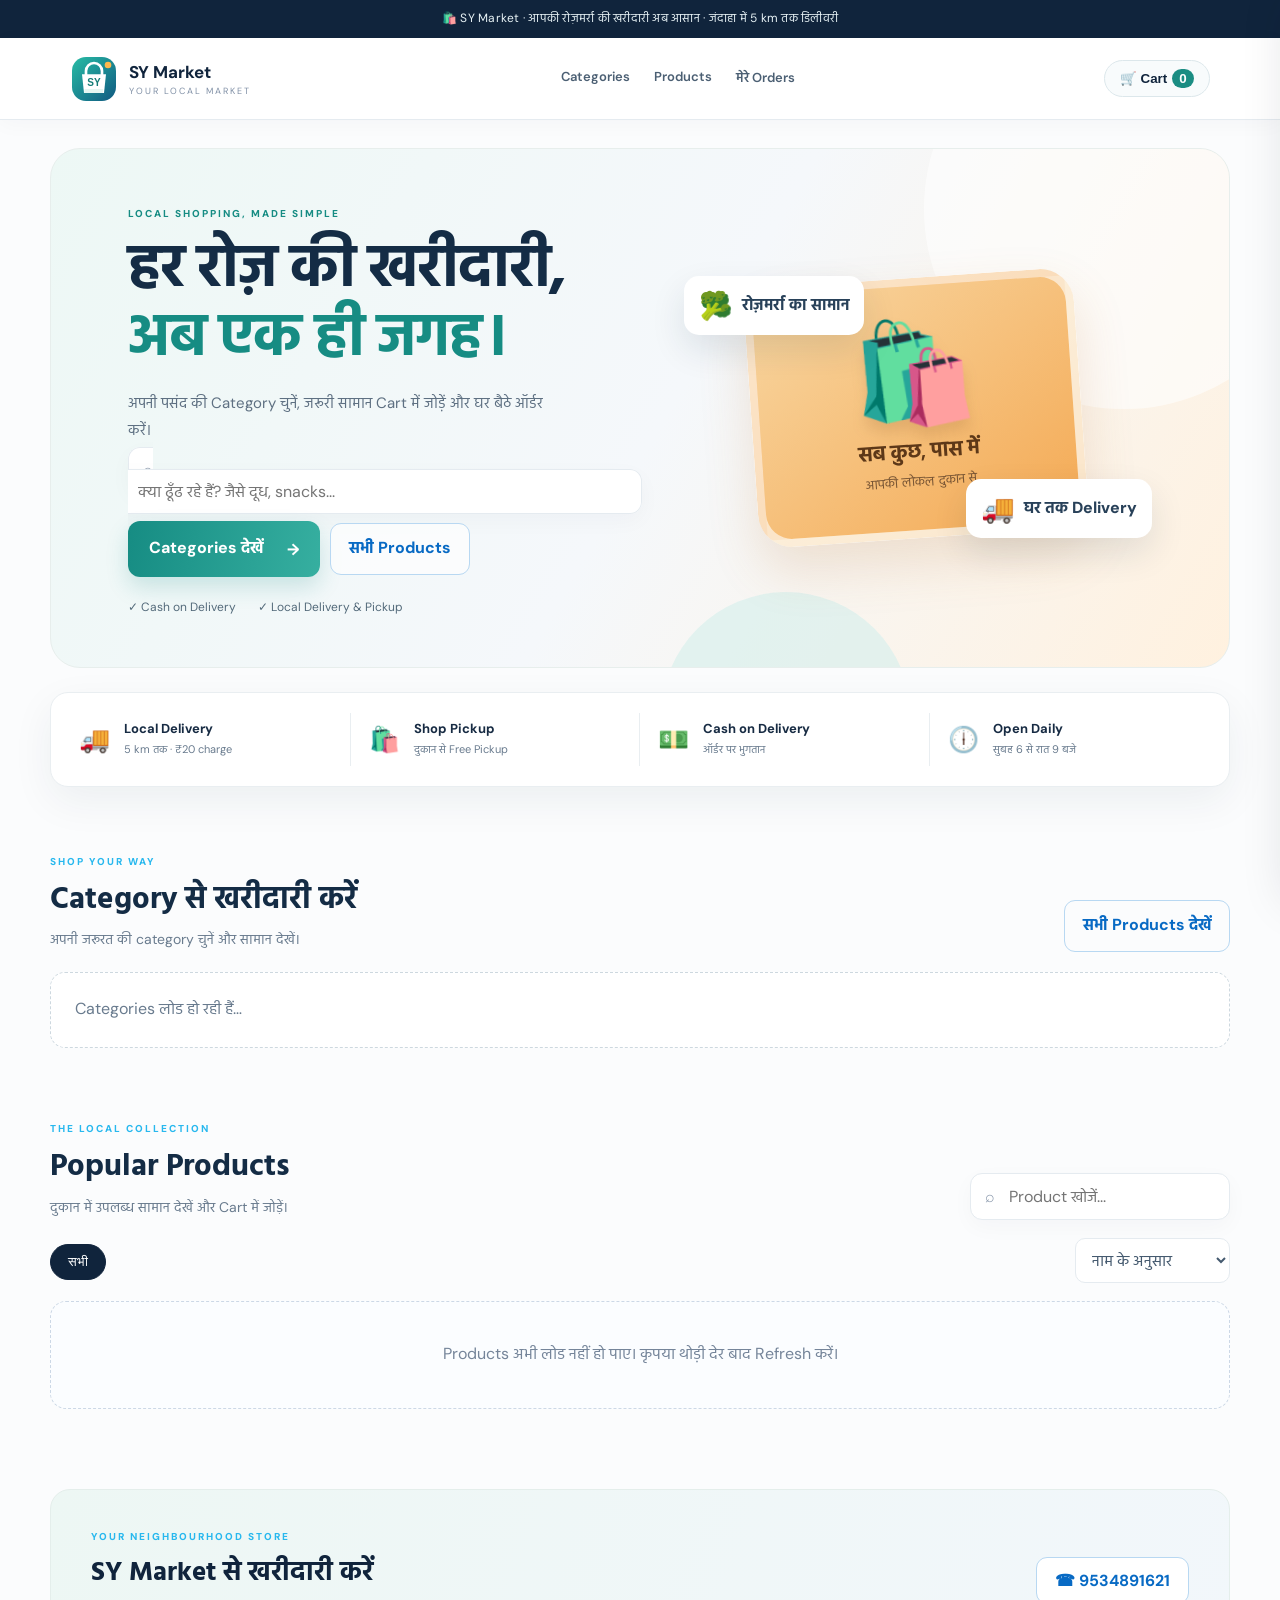
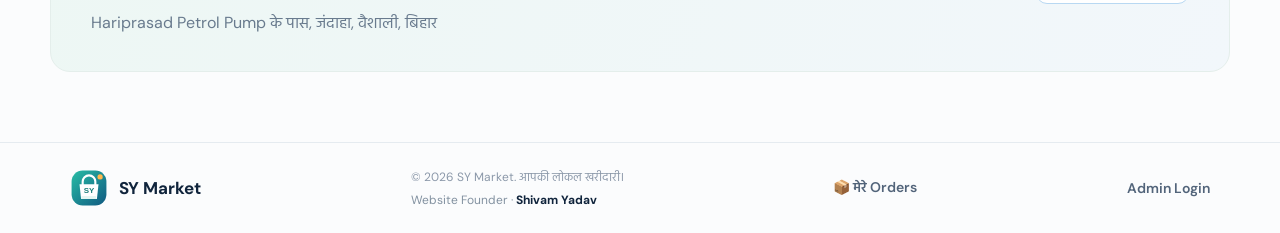
==== commit 7728d9e5: "Add SY Market logo and founder credit" ====
--- a/index.html
+++ b/index.html
@@ -11,7 +11,7 @@
 <body>
   <div class="topline">🛍️ SY Market · आपकी रोज़मर्रा की खरीदारी अब आसान · जंदाहा में 5 km तक डिलीवरी</div>
   <header class="site-header">
-    <a class="brand" href="./"><span class="brand-mark">SY</span><span><b id="storeName">SY Market</b><small>YOUR LOCAL MARKET</small></span></a>
+    <a class="brand" href="./"><img class="brand-logo" src="sy-market-logo.svg" alt="SY Market logo" width="48" height="48"><span><b id="storeName">SY Market</b><small>YOUR LOCAL MARKET</small></span></a>
     <nav><a href="#browse-categories">Categories</a><a href="#products">Products</a><a href="orders.html">मेरे Orders</a></nav>
     <a class="orders-link" href="orders.html">📦 Orders</a>
     <button class="cart-pill" id="openCart" aria-label="Open cart">🛒 <span>Cart</span><b id="cartCount">0</b></button>
@@ -49,7 +49,7 @@
     </section>
     <section class="address-strip"><div><span class="eyebrow">YOUR NEIGHBOURHOOD STORE</span><h2>SY Market से खरीदारी करें</h2><p id="storeAddress">Hariprasad Petrol Pump के पास, जंदाहा, वैशाली, बिहार</p></div><a class="outline-btn" id="callStore" href="tel:9534891621">☎ 9534891621</a></section>
   </main>
-  <footer><a class="brand footer-brand" href="./"><span class="brand-mark">SY</span><b>SY Market</b></a><span>© <span id="year"></span> SY Market. आपकी लोकल खरीदारी।</span><a href="orders.html">📦 मेरे Orders</a><a href="admin.html">Admin Login</a></footer>
+  <footer><a class="brand footer-brand" href="./"><img class="brand-logo" src="sy-market-logo.svg" alt="SY Market logo" width="38" height="38"><b>SY Market</b></a><div class="footer-meta"><span>© <span id="year"></span> SY Market. आपकी लोकल खरीदारी।</span><small class="footer-founder">Website Founder · <b>Shivam Yadav</b></small></div><a href="orders.html">📦 मेरे Orders</a><a href="admin.html">Admin Login</a></footer>
   <div class="drawer-backdrop" id="drawerBackdrop"></div>
   <aside class="cart-drawer" id="cartDrawer" aria-label="Shopping cart">
     <div class="drawer-head"><div><span class="eyebrow">YOUR ORDER</span><h2>आपका Cart</h2></div><button class="icon-btn" id="closeCart" aria-label="Close">✕</button></div>
--- a/styles.css
+++ b/styles.css
@@ -83,3 +83,11 @@
 
 .orders-link{display:none}.orders-page{padding-top:52px;min-height:70vh}.orders-page h1{color:var(--navy);font-size:clamp(30px,5vw,42px);margin:8px 0}.orders-intro{color:var(--muted);margin:0 0 24px}.orders-list{display:grid;gap:16px}.order-card{border:1px solid var(--line);border-radius:17px;background:#fff;padding:20px;box-shadow:var(--shadow)}.order-card-head{display:flex;justify-content:space-between;gap:16px;align-items:flex-start;border-bottom:1px solid var(--line);padding-bottom:14px;margin-bottom:14px}.order-card h2{margin:0 0 5px;font-size:18px;color:var(--navy)}.order-date{font-size:13px;color:var(--muted)}.order-status{display:inline-block;border-radius:30px;padding:6px 11px;background:#edf5ff;color:#145b9a;font-size:12px;font-weight:700;white-space:nowrap}.order-lines{list-style:none;margin:0;padding:0}.order-lines li{display:flex;justify-content:space-between;gap:12px;padding:8px 0;color:#46566b;font-size:14px}.order-lines small{display:block;color:var(--muted);margin-top:4px}.order-breakdown{border-top:1px solid var(--line);padding-top:10px;margin-top:8px;color:var(--muted);font-size:13px}.order-breakdown>div{display:flex;justify-content:space-between;padding:3px 0}.order-total{display:flex;justify-content:space-between;border-top:1px solid var(--line);padding-top:12px;margin-top:8px;font-weight:800;color:var(--navy)}.order-meta{display:grid;grid-template-columns:repeat(2,minmax(0,1fr));gap:8px 16px;color:var(--muted);font-size:13px;margin-top:14px}.order-empty,.order-error{padding:30px;border:1px dashed #ccd8e6;border-radius:16px;background:#fff;text-align:center;color:var(--muted)}.order-empty .primary-btn{margin-top:12px}.order-error{color:#b64b27}.orders-page-footer{margin-top:25px}.orders-page-footer a{color:var(--blue);font-weight:700;text-decoration:none}@media(max-width:620px){.site-header{gap:8px}.orders-link{display:inline-flex;align-items:center;white-space:nowrap;color:#52647a;text-decoration:none;font-size:11px;font-weight:700}.cart-pill{padding:9px 10px}.cart-pill span{display:none}.order-card{padding:16px}.order-meta{grid-template-columns:1fr}.order-card-head{align-items:flex-start}}
 
+
+
+.brand-logo{display:block;width:48px;height:48px;object-fit:contain;flex:none}
+.footer-brand .brand-logo{width:38px;height:38px}
+.footer-meta{display:grid;gap:4px}
+.footer-founder{font-size:12px;color:#8291a0}
+.footer-founder b{color:var(--navy)}
+@media(max-width:620px){footer .footer-meta{order:3;width:100%}}
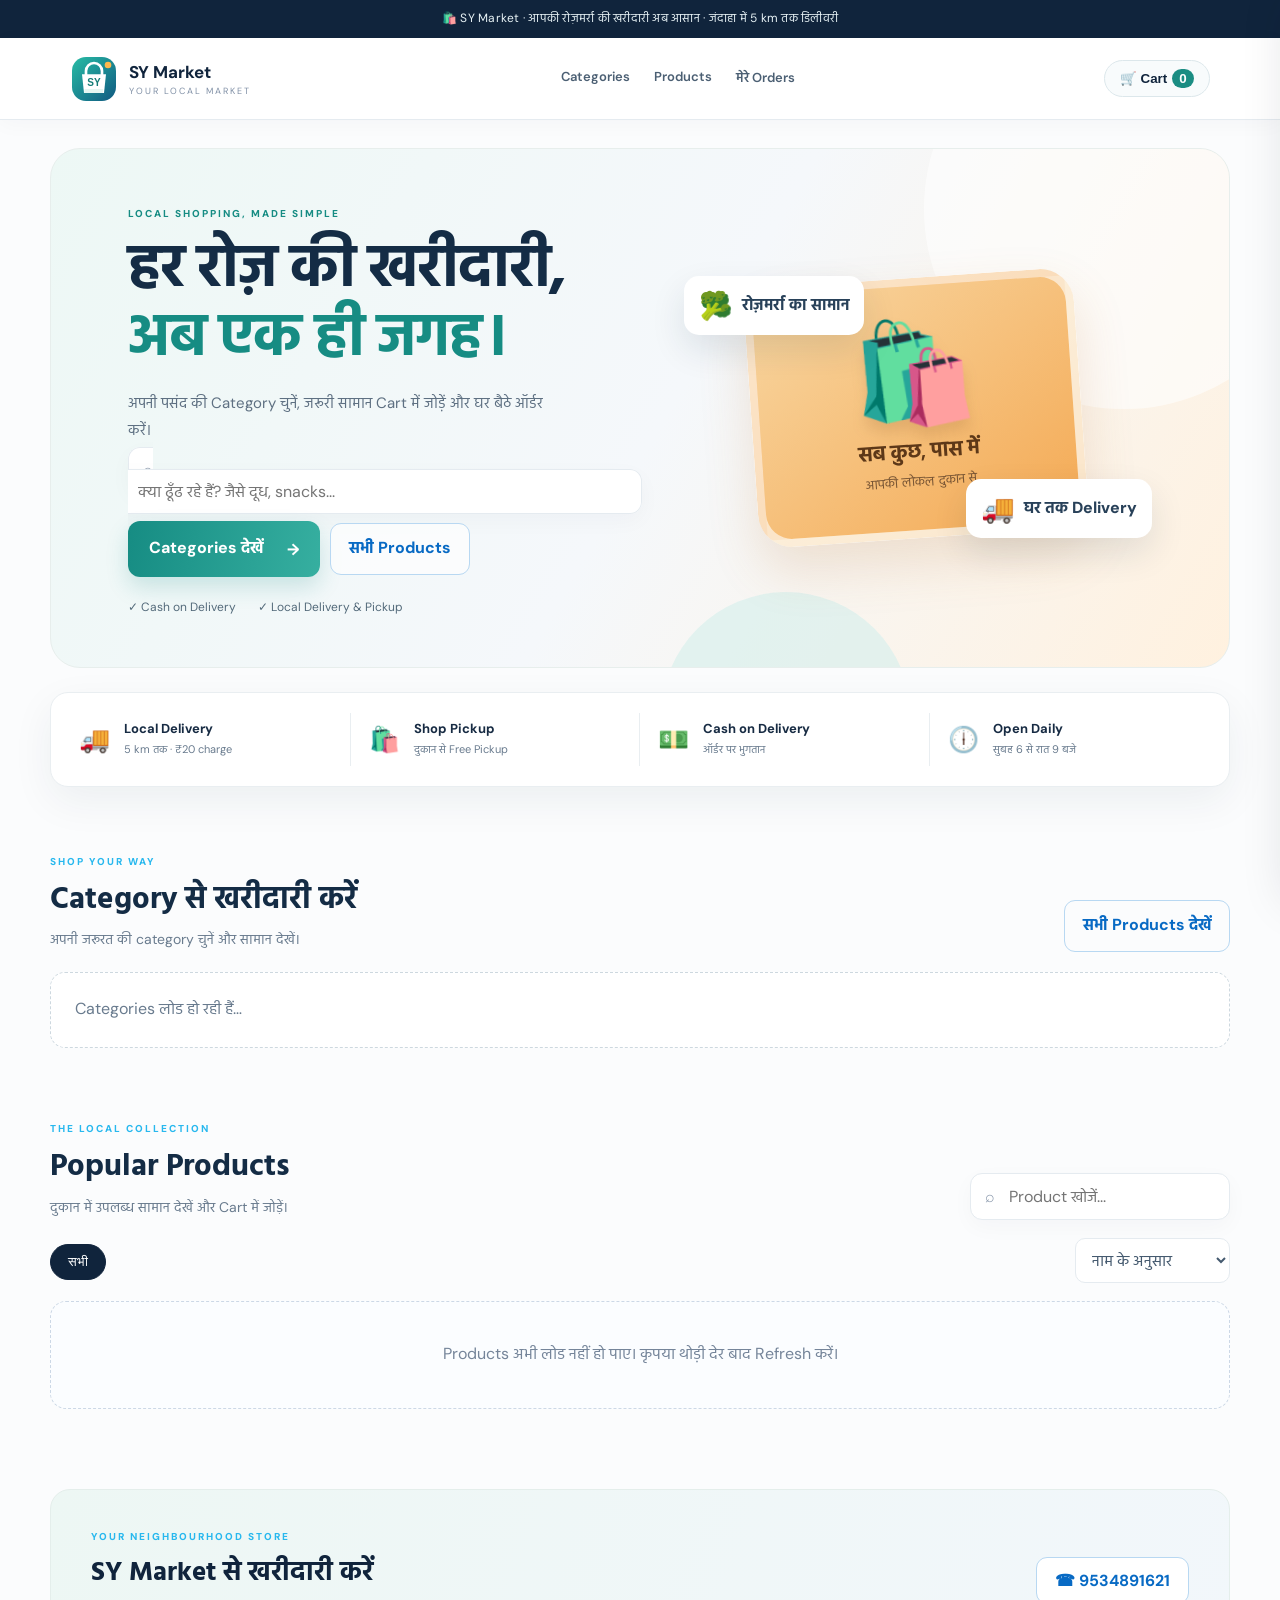
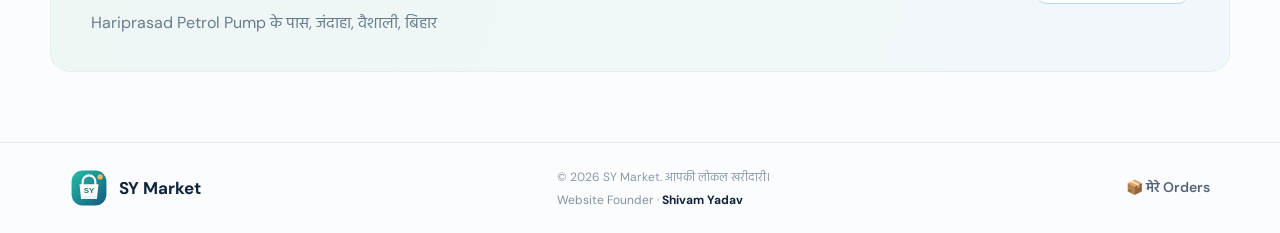
==== commit 7636ddeb: "Remove public admin access and setup form" ====
--- a/index.html
+++ b/index.html
@@ -1,76 +1,76 @@
-<!doctype html>
-<html lang="hi">
-<head>
-  <meta charset="utf-8">
-  <meta name="viewport" content="width=device-width,initial-scale=1">
-  <meta name="theme-color" content="#071a35">
-  <meta name="description" content="SY Market - रोज़मर्रा की खरीदारी, अब आपके घर तक">
-  <title>SY Market | Online Shopping</title>
-  <link rel="stylesheet" href="styles.css">
-</head>
-<body>
-  <div class="topline">🛍️ SY Market · आपकी रोज़मर्रा की खरीदारी अब आसान · जंदाहा में 5 km तक डिलीवरी</div>
-  <header class="site-header">
-    <a class="brand" href="./"><img class="brand-logo" src="sy-market-logo.svg" alt="SY Market logo" width="48" height="48"><span><b id="storeName">SY Market</b><small>YOUR LOCAL MARKET</small></span></a>
-    <nav><a href="#browse-categories">Categories</a><a href="#products">Products</a><a href="orders.html">मेरे Orders</a></nav>
-    <a class="orders-link" href="orders.html">📦 Orders</a>
-    <button class="cart-pill" id="openCart" aria-label="Open cart">🛒 <span>Cart</span><b id="cartCount">0</b></button>
-  </header>
-  <main>
-    <section class="market-hero">
-      <div class="hero-copy">
-        <span class="eyebrow">LOCAL SHOPPING, MADE SIMPLE</span>
-        <h1>हर रोज़ की खरीदारी,<br><em>अब एक ही जगह।</em></h1>
-        <p>अपनी पसंद की Category चुनें, जरूरी सामान Cart में जोड़ें और घर बैठे ऑर्डर करें।</p>
-        <label class="searchbox hero-search">⌕ <input id="heroSearchInput" type="search" placeholder="क्या ढूँढ रहे हैं? जैसे दूध, snacks..."></label>
-        <div class="hero-actions"><a class="primary-btn" href="#browse-categories">Categories देखें <span>→</span></a><a class="outline-btn" href="#products">सभी Products</a></div>
-        <div class="hero-notes"><span>✓ Cash on Delivery</span><span>✓ Local Delivery & Pickup</span></div>
-      </div>
-      <div class="market-visual" aria-label="SY Market everyday shopping">
-        <div class="market-visual-main"><span class="market-visual-bag">🛍️</span><strong>सब कुछ, पास में</strong><small>आपकी लोकल दुकान से</small></div>
-        <div class="market-float market-float-one"><span>🥦</span> रोज़मर्रा का सामान</div>
-        <div class="market-float market-float-two"><span>🚚</span> घर तक Delivery</div>
-      </div>
-    </section>
-    <section class="benefits" id="delivery">
-      <div><span>🚚</span><b>Local Delivery</b><small>5 km तक · ₹20 charge</small></div>
-      <div><span>🛍️</span><b>Shop Pickup</b><small>दुकान से Free Pickup</small></div>
-      <div><span>💵</span><b>Cash on Delivery</b><small>ऑर्डर पर भुगतान</small></div>
-      <div><span>🕕</span><b>Open Daily</b><small>सुबह 6 से रात 9 बजे</small></div>
-    </section>
-    <section class="category-showcase section-wrap" id="browse-categories">
-      <div class="category-heading"><div><span class="eyebrow">SHOP YOUR WAY</span><h2>Category से खरीदारी करें</h2><p>अपनी जरूरत की category चुनें और सामान देखें।</p></div><a class="outline-btn" href="#products">सभी Products देखें</a></div>
-      <div class="category-cards" id="categoryCards"><div class="category-empty">Categories लोड हो रही हैं…</div></div>
-    </section>
-    <section class="catalog section-wrap" id="products">
-      <div class="section-heading"><div><span class="eyebrow">THE LOCAL COLLECTION</span><h2>Popular Products</h2><p>दुकान में उपलब्ध सामान देखें और Cart में जोड़ें।</p></div><label class="searchbox">⌕ <input id="searchInput" type="search" placeholder="Product खोजें..."></label></div>
-      <div class="catalog-tools"><div class="category-row" id="categories"><button class="category active" data-category="all">सभी</button></div><select class="sort-select" id="sortProducts" aria-label="Products sort करें"><option value="name">नाम के अनुसार</option><option value="price-low">कम कीमत पहले</option><option value="price-high">ज्यादा कीमत पहले</option></select></div>
-      <div class="product-grid" id="productGrid"><div class="loading-card">Products लोड हो रहे हैं…</div></div>
-    </section>
-    <section class="address-strip"><div><span class="eyebrow">YOUR NEIGHBOURHOOD STORE</span><h2>SY Market से खरीदारी करें</h2><p id="storeAddress">Hariprasad Petrol Pump के पास, जंदाहा, वैशाली, बिहार</p></div><a class="outline-btn" id="callStore" href="tel:9534891621">☎ 9534891621</a></section>
-  </main>
-  <footer><a class="brand footer-brand" href="./"><img class="brand-logo" src="sy-market-logo.svg" alt="SY Market logo" width="38" height="38"><b>SY Market</b></a><div class="footer-meta"><span>© <span id="year"></span> SY Market. आपकी लोकल खरीदारी।</span><small class="footer-founder">Website Founder · <b>Shivam Yadav</b></small></div><a href="orders.html">📦 मेरे Orders</a><a href="admin.html">Admin Login</a></footer>
-  <div class="drawer-backdrop" id="drawerBackdrop"></div>
-  <aside class="cart-drawer" id="cartDrawer" aria-label="Shopping cart">
-    <div class="drawer-head"><div><span class="eyebrow">YOUR ORDER</span><h2>आपका Cart</h2></div><button class="icon-btn" id="closeCart" aria-label="Close">✕</button></div>
-    <div class="cart-items" id="cartItems"><p class="empty-cart">आपका Cart अभी खाली है।</p></div>
-    <div class="cart-summary"><div><span>Subtotal</span><b id="cartSubtotal">₹0</b></div><div><span>Delivery</span><b id="cartDelivery">₹20</b></div><div class="total-line"><span>Total</span><b id="cartTotal">₹0</b></div><button class="primary-btn full-btn" id="checkoutBtn">Checkout करें →</button><small>Home delivery के लिए न्यूनतम ऑर्डर ₹100 है। Pickup मुफ़्त है।</small></div>
-  </aside>
-  <dialog id="checkoutDialog" class="checkout-dialog">
-    <form id="checkoutForm">
-      <div class="drawer-head"><div><span class="eyebrow">ALMOST THERE</span><h2>Checkout</h2></div><button type="button" class="icon-btn" id="closeCheckout">✕</button></div>
-      <label>आपका नाम<input name="name" required maxlength="80" placeholder="पूरा नाम"></label>
-      <label>मोबाइल नंबर<input name="phone" required inputmode="numeric" pattern="[6-9][0-9]{9}" placeholder="10 अंकों का मोबाइल नंबर"></label>
-      <label>Order Type<select name="order_type" id="orderType"><option value="delivery">Home Delivery</option><option value="pickup">Shop Pickup (Free)</option></select></label>
-      <label id="addressField">पूरा पता<textarea name="address" rows="2" placeholder="गाँव, मोहल्ला, घर का पता"></textarea></label>
-      <label>Landmark (वैकल्पिक)<input name="landmark" placeholder="नज़दीकी पहचान"></label>
-      <label>Notes (वैकल्पिक)<textarea name="notes" rows="2" placeholder="कोई निर्देश"></textarea></label>
-      <div class="payment-note">भुगतान: <b>Cash on Delivery / Pickup पर Cash</b></div>
-      <button class="primary-btn full-btn" type="submit">ऑर्डर भेजें →</button>
-      <p class="form-message" id="checkoutMessage" role="status"></p>
-    </form>
-  </dialog>
-  <script src="app.js"></script>
-</body>
-</html>
-
+<!doctype html>
+<html lang="hi">
+<head>
+  <meta charset="utf-8">
+  <meta name="viewport" content="width=device-width,initial-scale=1">
+  <meta name="theme-color" content="#071a35">
+  <meta name="description" content="SY Market - रोज़मर्रा की खरीदारी, अब आपके घर तक">
+  <title>SY Market | Online Shopping</title>
+  <link rel="stylesheet" href="styles.css">
+</head>
+<body>
+  <div class="topline">🛍️ SY Market · आपकी रोज़मर्रा की खरीदारी अब आसान · जंदाहा में 5 km तक डिलीवरी</div>
+  <header class="site-header">
+    <a class="brand" href="./"><img class="brand-logo" src="sy-market-logo.svg" alt="SY Market logo" width="48" height="48"><span><b id="storeName">SY Market</b><small>YOUR LOCAL MARKET</small></span></a>
+    <nav><a href="#browse-categories">Categories</a><a href="#products">Products</a><a href="orders.html">मेरे Orders</a></nav>
+    <a class="orders-link" href="orders.html">📦 Orders</a>
+    <button class="cart-pill" id="openCart" aria-label="Open cart">🛒 <span>Cart</span><b id="cartCount">0</b></button>
+  </header>
+  <main>
+    <section class="market-hero">
+      <div class="hero-copy">
+        <span class="eyebrow">LOCAL SHOPPING, MADE SIMPLE</span>
+        <h1>हर रोज़ की खरीदारी,<br><em>अब एक ही जगह।</em></h1>
+        <p>अपनी पसंद की Category चुनें, जरूरी सामान Cart में जोड़ें और घर बैठे ऑर्डर करें।</p>
+        <label class="searchbox hero-search">⌕ <input id="heroSearchInput" type="search" placeholder="क्या ढूँढ रहे हैं? जैसे दूध, snacks..."></label>
+        <div class="hero-actions"><a class="primary-btn" href="#browse-categories">Categories देखें <span>→</span></a><a class="outline-btn" href="#products">सभी Products</a></div>
+        <div class="hero-notes"><span>✓ Cash on Delivery</span><span>✓ Local Delivery & Pickup</span></div>
+      </div>
+      <div class="market-visual" aria-label="SY Market everyday shopping">
+        <div class="market-visual-main"><span class="market-visual-bag">🛍️</span><strong>सब कुछ, पास में</strong><small>आपकी लोकल दुकान से</small></div>
+        <div class="market-float market-float-one"><span>🥦</span> रोज़मर्रा का सामान</div>
+        <div class="market-float market-float-two"><span>🚚</span> घर तक Delivery</div>
+      </div>
+    </section>
+    <section class="benefits" id="delivery">
+      <div><span>🚚</span><b>Local Delivery</b><small>5 km तक · ₹20 charge</small></div>
+      <div><span>🛍️</span><b>Shop Pickup</b><small>दुकान से Free Pickup</small></div>
+      <div><span>💵</span><b>Cash on Delivery</b><small>ऑर्डर पर भुगतान</small></div>
+      <div><span>🕕</span><b>Open Daily</b><small>सुबह 6 से रात 9 बजे</small></div>
+    </section>
+    <section class="category-showcase section-wrap" id="browse-categories">
+      <div class="category-heading"><div><span class="eyebrow">SHOP YOUR WAY</span><h2>Category से खरीदारी करें</h2><p>अपनी जरूरत की category चुनें और सामान देखें।</p></div><a class="outline-btn" href="#products">सभी Products देखें</a></div>
+      <div class="category-cards" id="categoryCards"><div class="category-empty">Categories लोड हो रही हैं…</div></div>
+    </section>
+    <section class="catalog section-wrap" id="products">
+      <div class="section-heading"><div><span class="eyebrow">THE LOCAL COLLECTION</span><h2>Popular Products</h2><p>दुकान में उपलब्ध सामान देखें और Cart में जोड़ें।</p></div><label class="searchbox">⌕ <input id="searchInput" type="search" placeholder="Product खोजें..."></label></div>
+      <div class="catalog-tools"><div class="category-row" id="categories"><button class="category active" data-category="all">सभी</button></div><select class="sort-select" id="sortProducts" aria-label="Products sort करें"><option value="name">नाम के अनुसार</option><option value="price-low">कम कीमत पहले</option><option value="price-high">ज्यादा कीमत पहले</option></select></div>
+      <div class="product-grid" id="productGrid"><div class="loading-card">Products लोड हो रहे हैं…</div></div>
+    </section>
+    <section class="address-strip"><div><span class="eyebrow">YOUR NEIGHBOURHOOD STORE</span><h2>SY Market से खरीदारी करें</h2><p id="storeAddress">Hariprasad Petrol Pump के पास, जंदाहा, वैशाली, बिहार</p></div><a class="outline-btn" id="callStore" href="tel:9534891621">☎ 9534891621</a></section>
+  </main>
+  <footer><a class="brand footer-brand" href="./"><img class="brand-logo" src="sy-market-logo.svg" alt="SY Market logo" width="38" height="38"><b>SY Market</b></a><div class="footer-meta"><span>© <span id="year"></span> SY Market. आपकी लोकल खरीदारी।</span><small class="footer-founder">Website Founder · <b>Shivam Yadav</b></small></div><a href="orders.html">📦 मेरे Orders</a></footer>
+  <div class="drawer-backdrop" id="drawerBackdrop"></div>
+  <aside class="cart-drawer" id="cartDrawer" aria-label="Shopping cart">
+    <div class="drawer-head"><div><span class="eyebrow">YOUR ORDER</span><h2>आपका Cart</h2></div><button class="icon-btn" id="closeCart" aria-label="Close">✕</button></div>
+    <div class="cart-items" id="cartItems"><p class="empty-cart">आपका Cart अभी खाली है।</p></div>
+    <div class="cart-summary"><div><span>Subtotal</span><b id="cartSubtotal">₹0</b></div><div><span>Delivery</span><b id="cartDelivery">₹20</b></div><div class="total-line"><span>Total</span><b id="cartTotal">₹0</b></div><button class="primary-btn full-btn" id="checkoutBtn">Checkout करें →</button><small>Home delivery के लिए न्यूनतम ऑर्डर ₹100 है। Pickup मुफ़्त है।</small></div>
+  </aside>
+  <dialog id="checkoutDialog" class="checkout-dialog">
+    <form id="checkoutForm">
+      <div class="drawer-head"><div><span class="eyebrow">ALMOST THERE</span><h2>Checkout</h2></div><button type="button" class="icon-btn" id="closeCheckout">✕</button></div>
+      <label>आपका नाम<input name="name" required maxlength="80" placeholder="पूरा नाम"></label>
+      <label>मोबाइल नंबर<input name="phone" required inputmode="numeric" pattern="[6-9][0-9]{9}" placeholder="10 अंकों का मोबाइल नंबर"></label>
+      <label>Order Type<select name="order_type" id="orderType"><option value="delivery">Home Delivery</option><option value="pickup">Shop Pickup (Free)</option></select></label>
+      <label id="addressField">पूरा पता<textarea name="address" rows="2" placeholder="गाँव, मोहल्ला, घर का पता"></textarea></label>
+      <label>Landmark (वैकल्पिक)<input name="landmark" placeholder="नज़दीकी पहचान"></label>
+      <label>Notes (वैकल्पिक)<textarea name="notes" rows="2" placeholder="कोई निर्देश"></textarea></label>
+      <div class="payment-note">भुगतान: <b>Cash on Delivery / Pickup पर Cash</b></div>
+      <button class="primary-btn full-btn" type="submit">ऑर्डर भेजें →</button>
+      <p class="form-message" id="checkoutMessage" role="status"></p>
+    </form>
+  </dialog>
+  <script src="app.js"></script>
+</body>
+</html>
+
